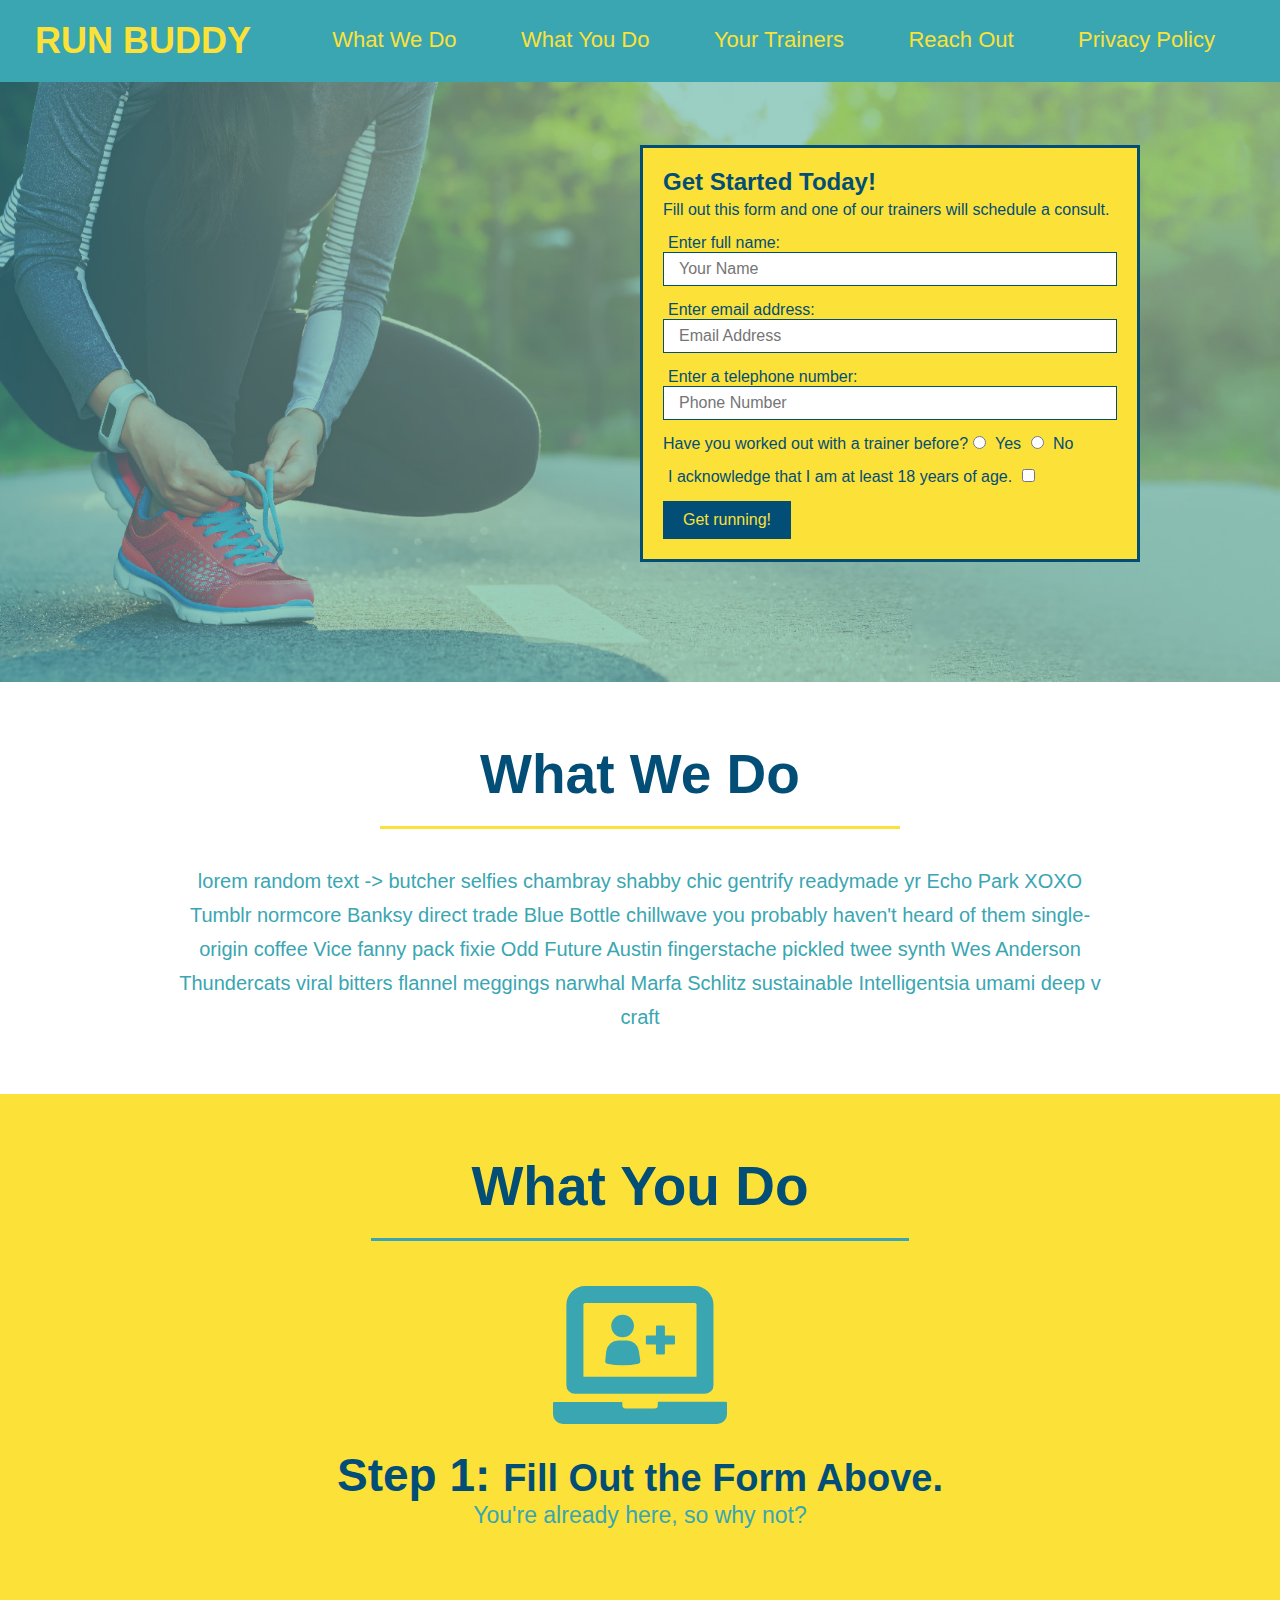
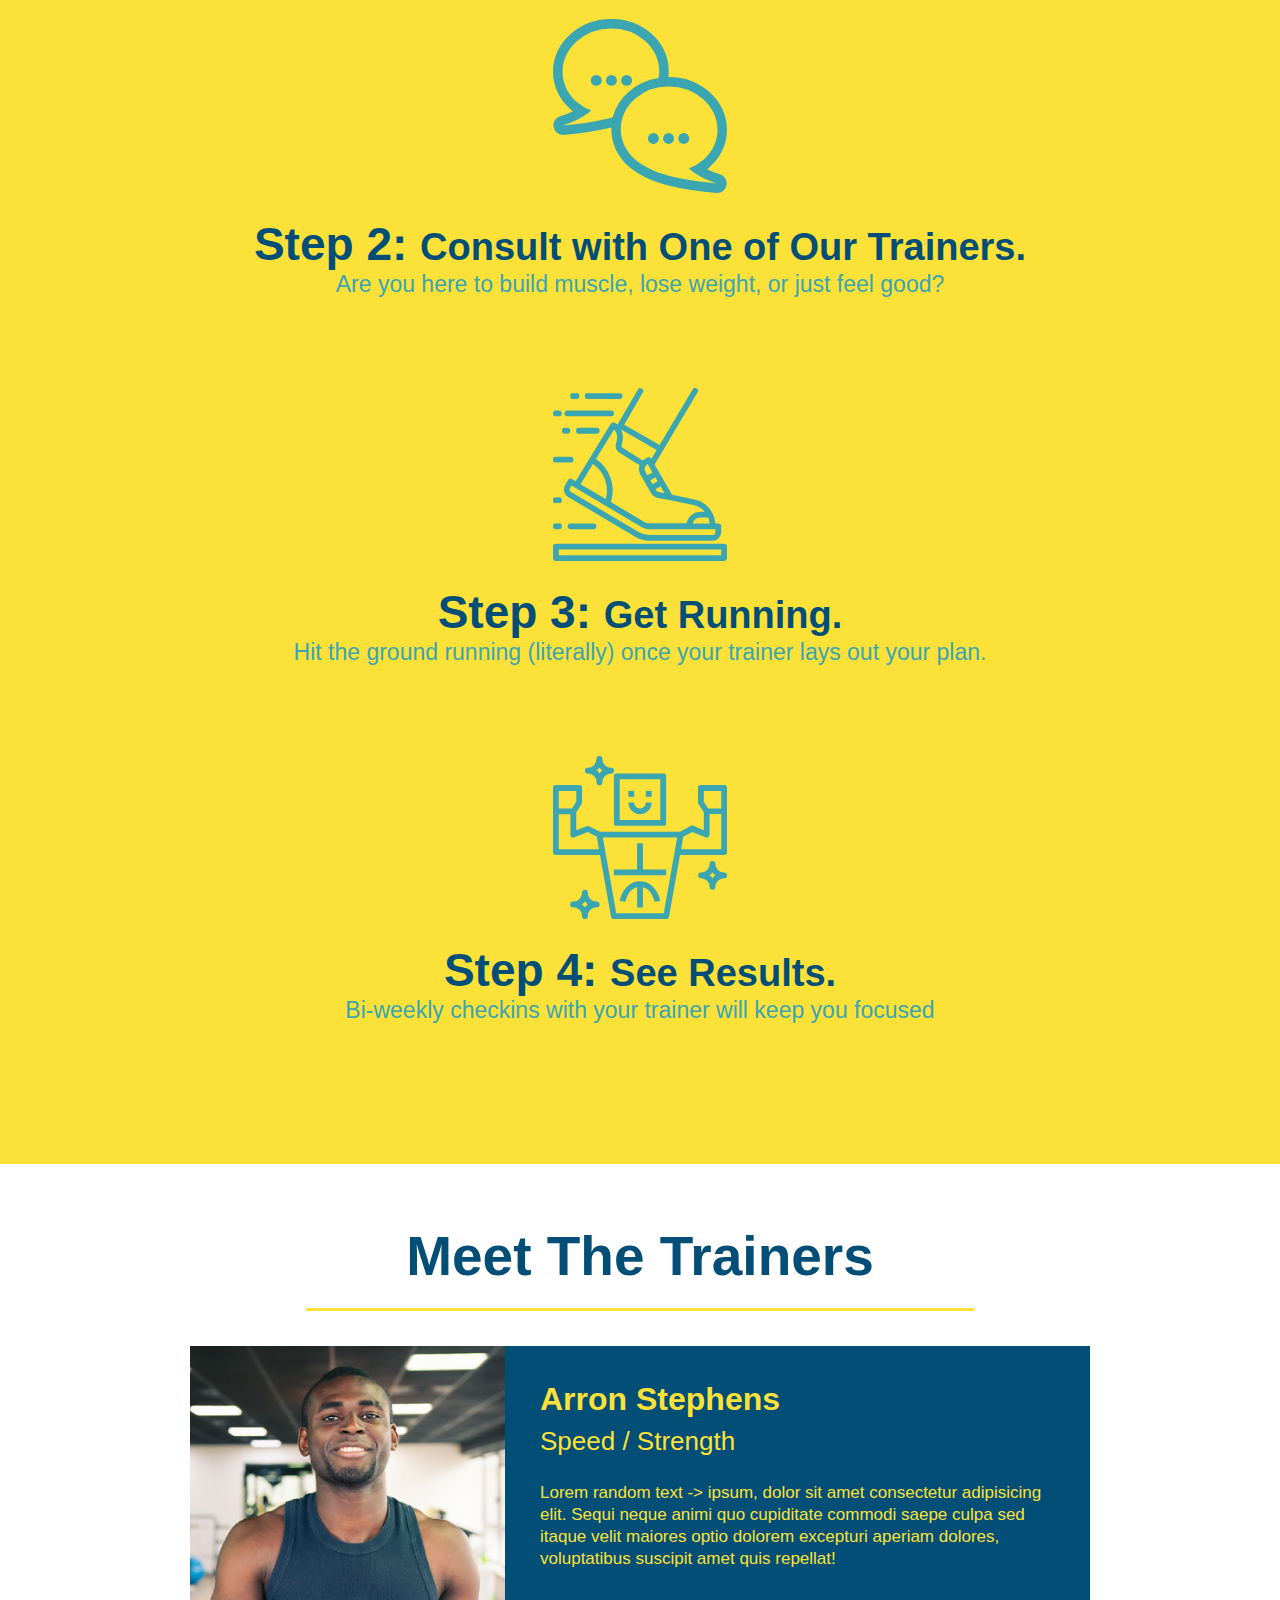
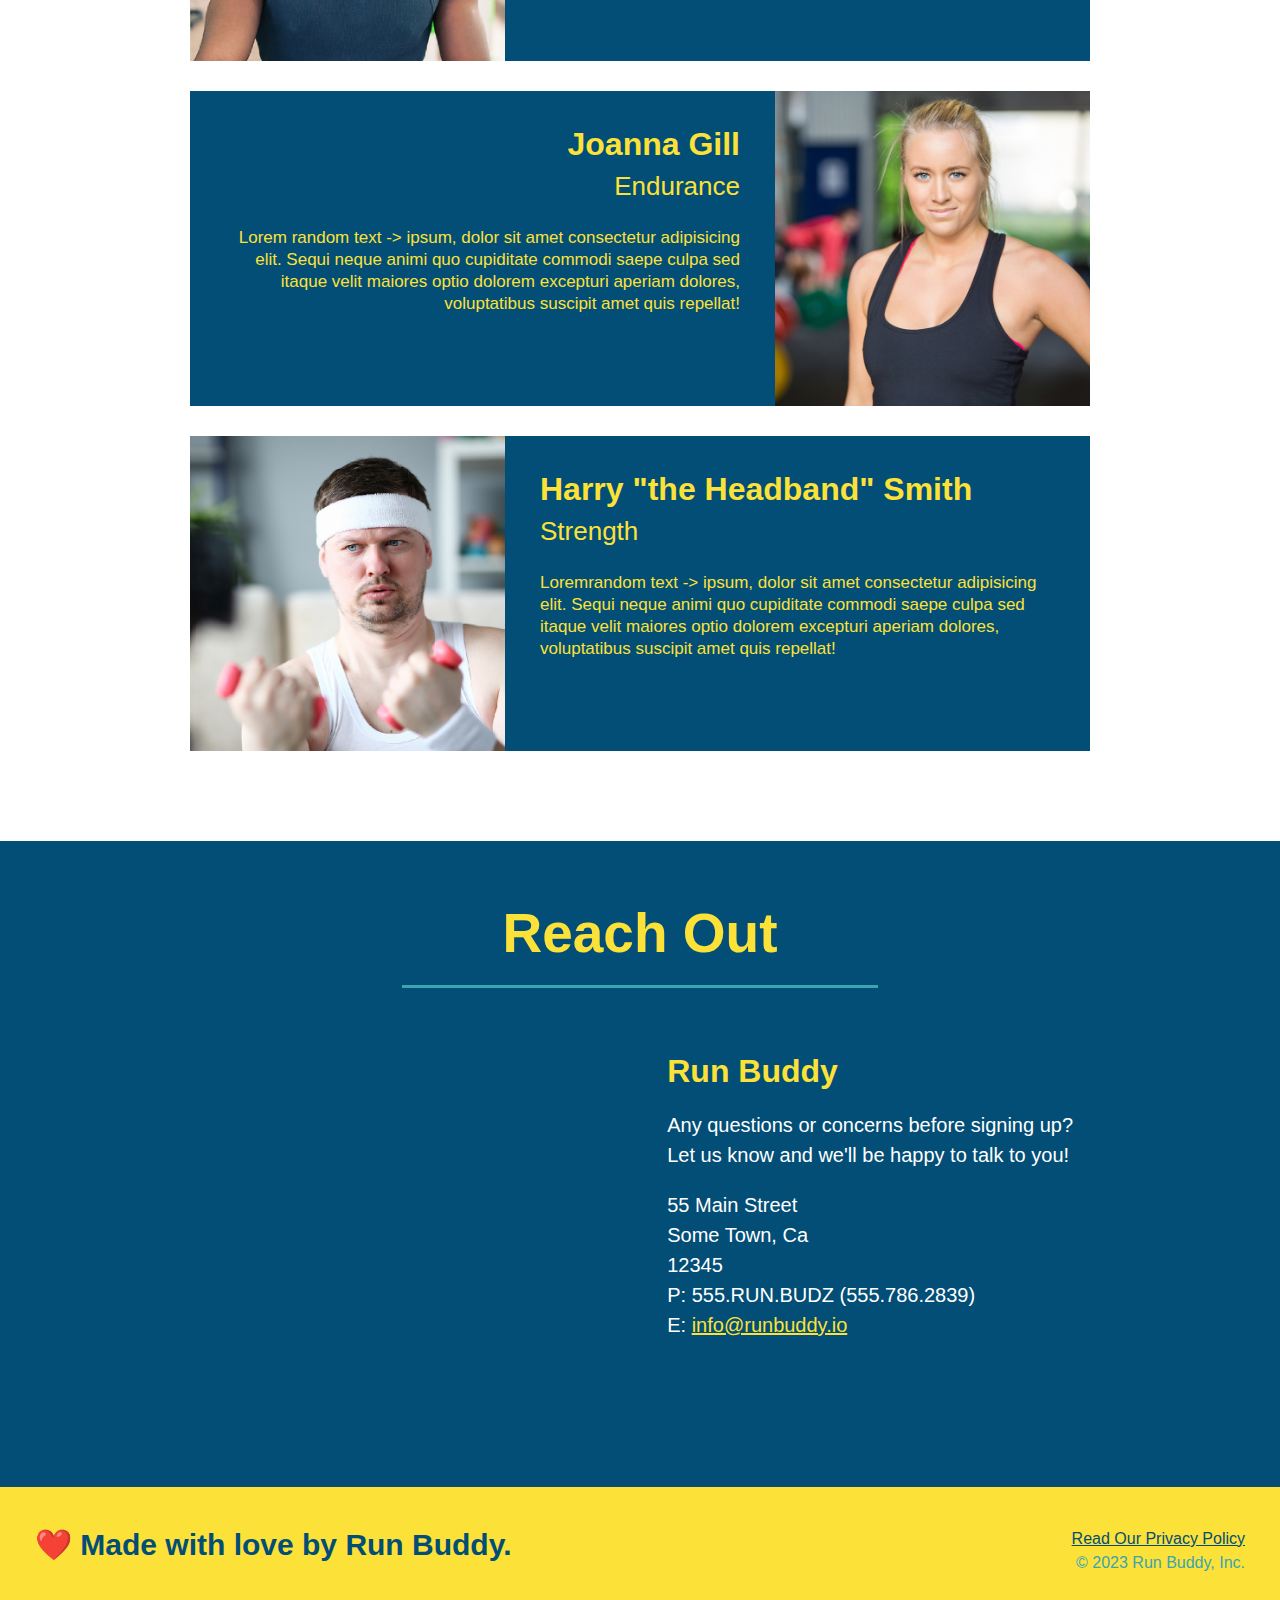
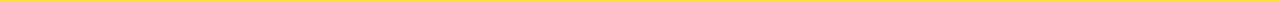
==== index.html @ bbd50927 "v2.0.0 | see readme for patch notes" ====
<!DOCTYPE html> <!-- Tells the browser to interpret as a HTML document -->
<html lang="en"><!-- Represents the root of an HTML document and tells the browser that the language of the document is English -->

<head><!-- Start of the head element tag. Contains information about the document for the browser, but not the content -->
  <meta charset="UTF-8" /><!-- Tells the browser to use the UTF-8 character set. charset' meta element should be the first thing in '<head>'. UTF-8 accommodates just about any character, from foreign language symbols to emojis.-->
  <meta name="viewport" content="width=device-width, initial-scale=1.0" /><!-- Tells the browser to use the device's width as the width of the page, and to scale the page to fit the device's width -->
  <META http-equiv="X-UA-Compatible" content="IE=Edge">
  <!-- <META http-equiv="Content-Security-Policy"
      content="
          connect-src * 'self' data: https:;
          font-src * 'self' data: https:;
          frame-src * 'self' data: https:;
          img-src * 'self' data: https:;
          manifest-src * 'self' data: https:;
          media-src * 'self' data: https:;
          base-uri * 'self' data: https:;
          object-src * 'self' data: https:;
          script-src * 'self' data: https:;
          script-src-elem 'self' 'sha256-vvt4KWwuNr51XfE5m+hzeNEGhiOfZzG97ccfqGsPwvE=';
          script-src-attr * 'self' data: https:;
          style-src-elem 'self' 'sha256-wG7aBvp9/yHanLKIFezWx95YfJa4kMhd7vcw9pyWgqE=';
          style-src-attr * 'self' data: https:;
          worker-src * 'self' data: https:"> not to sure if I did it right, will need to do more research on this falling back to X-UA-Compatible-->
   <!-- <meta http-equiv=X-Content-Type-Options content=nosniff> html valdiator says error in value.--> <!-- content security policy is for privacy and security -->
  <title>Run Buddy</title> <!-- The title of the document, which is displayed in the browser's tab -->
  <link
  title="stylesheet"
  integrity="text"
  media="only screen and (color)"
  rel="stylesheet"
  type="text/css"
  href="./assets/css/style.css" />
</head> <!-- Ending of the head element tag -->

<body> <!-- Contains and/or displays the content of the document -->
  <header> <!-- header Opening-->
    <h1>
    <a href="/">RUN BUDDY</a> <!-- "level 1" heading element-->
    </h1>
    <nav> <!-- Navigation element -->
      <ul><!-- Unordered list element -->
        <li><!-- List item element-->
          <a href="./index.html#what-we-do">What We Do</a> <!-- Anchor element -->
        </li>
        <li>
          <a href="./index.html#what-you-do">What You Do</a>
        </li>
        <li>
          <a href="./index.html#your-trainers">Your Trainers</a>
        </li>
        <li>
          <a href="./index.html#reach-out">Reach Out</a>
        </li>
        <li>
          <a title="Privacy Policy"
          type=text/html
          hreflang=en
          href="./privacy-policy.html"
          target="_blank"
          rel="noopener canonical noreferrer help">Privacy Policy</a>
        </li>
      </ul> <!-- Closing unordered list element -->
    </nav> <!-- Closing navigation element -->
  </header> <!-- Closing header element -->

  <section class="hero"> <!-- hero/jumbotron Section-->
    <div class="hero-form"> <!-- content division element -->
      <h3>Get Started Today!</h3> <!-- "level 3" heading element-->
      <p>Fill out this form and one of our trainers will schedule a consult.</p> <!-- Paragraph element -->
      <form> <!-- Form element -->
        <label for="name">Enter full name:</label> <!-- Label element:  name -->
        <input type="text" placeholder="Your Name" name="name" id="name" class="form-input"> <!-- text Input element:  name -->
        <label for="email">Enter email address:</label> <!-- Label element:  email -->
        <input type="text" placeholder="Email Address" name="email" id="email" class="form-input"> <!-- text Input element:  email -->
        <label for="phone">Enter a telephone number:</label> <!-- Label element:  phone -->
        <input type="text" placeholder="Phone Number" name="phone" id="phone" class="form-input"> <!-- text Input element:  phone -->
        <p> <!-- Paragraph element -->
          Have you worked out with a trainer before?
          <input type="radio" name="trainer-confirm" id="trainer-yes" /> <!-- Radio button element -->
          <label for="trainer-yes">Yes</label> <!-- Label element -->
          <input type="radio" name="trainer-confirm" id="trainer-no" /> <!-- Radio button element -->
          <label for="trainer-no">No</label> <!-- Label element -->
        </p> <!-- Closing paragraph element -->
        <p>  <!-- Paragraph element -->
          <label for="checkbox">I acknowledge that I am at least 18 years of age.</label><!-- Label element -->
          <input type="checkbox" name="age-confirm" id="checkbox" /> <!-- Checkbox input box-->
        </p>
        <button type="submit">Get running!</button><!-- submit button-->
      </form>
    </div>
  </section>

  <section id="what-we-do" class="intro"><!-- "what we do" section -->
    <h2 class="section-title primary-border">What We Do</h2> <!-- "level 2" heading element-->
    <p>
      lorem random text -> butcher selfies chambray shabby chic gentrify readymade yr Echo Park XOXO Tumblr normcore Banksy direct trade Blue Bottle chillwave you probably haven't heard of them single-origin coffee Vice fanny pack fixie Odd Future Austin fingerstache pickled twee synth Wes Anderson Thundercats viral bitters flannel meggings narwhal Marfa Schlitz sustainable Intelligentsia umami deep v craft
    </p>
  </section>

  <section id="what-you-do" class="steps"> <!-- "what you do" section -->
    <h2 class="section-title secondary-border">What You Do</h2> <!-- "level 2" heading element-->
    <div>
      <img src="./assets/images/step-1.svg" alt="What you do step 1" /> <!-- SVG Image element -->
      <h3>Step 1: <span>Fill Out the Form Above.</span></h3> <!-- "level 3" heading element-->
      <p>You're already here, so why not?</p> <!-- Paragraph element -->
    </div>

    <div>
      <img src="./assets/images/step-2.svg" alt="what you do step 2" />
      <h3>Step 2: <span>Consult with One of Our Trainers.</span></h3>
      <p>Are you here to build muscle, lose weight, or just feel good?</p>
    </div>

    <div>
      <img src="./assets/images/step-3.svg" alt="what you do step 3" />
      <h3>Step 3: <span>Get Running.</span></h3>
      <p>Hit the ground running (literally) once your trainer lays out your plan.</p>
    </div>

    <div>
      <img src="./assets/images/step-4.svg" alt="what you do step 4" />
      <h3>Step 4: <span>See Results.</span></h3>
      <p>Bi-weekly checkins with your trainer will keep you focused</p>
    </div>
  </section>

  <section id="your-trainers" class="trainers"> <!-- "meet the trainers" section -->
    <h2 class="section-title primary-border">Meet The Trainers</h2> <!-- "level 2" heading element-->

    <article class="trainer"> <!-- Trainer #1 article -->
      <img src="./assets/images/trainer-1.jpg" alt="Arron Stephens in his workout clothes, ready to pump iron" /> <!-- image of trainer 1-->
      <div class="trainer-bio text-left"> <!-- div tag in artical for trainer # 1-, align left -->
        <h3>Arron Stephens</h3> <!-- "level 3" heading element-->
        <h4>Speed / Strength</h4> <!-- "level 4" heading element-->
        <p>
          Lorem random text -> ipsum, dolor sit amet consectetur adipisicing elit. Sequi neque animi quo cupiditate commodi saepe culpa sed
          itaque velit maiores optio dolorem excepturi aperiam dolores, voluptatibus suscipit amet quis repellat!
        </p> <!-- lorem Paragraph element -->
      </div> <!-- closing div tag -->
    </article> <!-- closing article tag for trainer # 1-->

    <article class="trainer"> <!-- Trainer #2 articale-->
      <div class="trainer-bio text-right"> <!-- div tag in artical for trainer # 2-, align right -->
        <h3>Joanna Gill</h3> <!-- "level 3" heading element -->
        <h4>Endurance</h4> <!-- "level 4" heading element-->
        <p>
          Lorem random text -> ipsum, dolor sit amet consectetur adipisicing elit. Sequi neque animi quo cupiditate commodi saepe culpa sed
          itaque velit maiores optio dolorem excepturi aperiam dolores, voluptatibus suscipit amet quis repellat!
        </p> <!-- lorem Paragraph element -->
      </div> <!-- closing div tag -->
      <img src="./assets/images/trainer-2.jpg" alt="Joanna Gill cooling off after a workout" /> <!-- image of trainer 2-->
    </article> <!-- closing article tag for trainer # 2-->

    <!-- third trainer bio -->
    <article class="trainer"> <!-- Trainer #3 article -->
      <img src="./assets/images/trainer-3.jpg" alt="Harry Smith wearing a headband and lifting comically small pink weights" /> <!-- image of trainer 3-->
      <div class="trainer-bio text-left"> <!-- div tag in artical for trainer # 3-, align left -->
        <h3>Harry "the Headband" Smith</h3> <!-- "level 3" heading element -->
        <h4>Strength</h4> <!-- "level 4" heading element-->
        <p>
          Loremrandom text -> ipsum, dolor sit amet consectetur adipisicing elit. Sequi neque animi quo cupiditate commodi saepe culpa sed
          itaque velit maiores optio dolorem excepturi aperiam dolores, voluptatibus suscipit amet quis repellat!
        </p> <!-- lorem Paragraph element -->
      </div> <!-- closing div tag -->
    </article> <!-- closing article tag for trainer # 3-->

  </section>

  <section id="reach-out" class="contact"> <!-- "reach out" section -->
    <h2 class="section-title secondary-border">Reach Out</h2> <!-- "level 2" heading element-->
    <div class="contact-info">
      <iframe src="https://www.google.com/maps/embed?pb=!1m18!1m12!1m3!1d3147.1079747227936!2d-120.42364418397035!3d37.92790791110593!2m3!1f0!2f0!3f0!3m2!1i1024!2i768!4f13.1!3m3!1m2!1s0x8090c49129b6ac57%3A0xb56c7eb95a2cd8bd!2sMain%20St%2C%20California%2095327!5e0!3m2!1sen!2sus!4v1616426329495!5m2!1sen!2sus" 
      width="600" 
      height="450" 
      style="border:0;" 
      allowfullscreen="" 
      loading="lazy">
      </iframe>
      <div>
        <h3>Run Buddy</h3>
        <p>
          Any questions or concerns before signing up?
          <br />
          Let us know and we'll be happy to talk to you!
        </p>
        <address>
          55 Main Street <br/>
          Some Town, Ca <br/>
          12345<br />
          P: 555.RUN.BUDZ (555.786.2839)<br/>
          E: <a href="mailto:info@runbuddy.io">info@runbuddy.io</a>
        </address>
      </div>
    </div>
  </section>

  <footer> <!-- footer -->
    <h2>❤️ Made with love by Run Buddy.</h2> <!-- "level 2" heading element-->
    <div>
      <a title="Privacy Policy"
      type=text/html
      hreflang=en
      href="./privacy-policy.html"
      target="_blank"
      rel="noopener canonical noreferrer help">Read Our Privacy Policy</a> <!-- Anchor element -->
      <br> <!-- line break -->
      &copy; 2023 Run Buddy, Inc.
    </div>
  </footer> <!-- Closing footer element -->
</body>

</html>
---- assets/css/style.css ----
* {
  /* selects all elements in the document */
  margin: 0px; /* margin spacing */
  padding: 0px; /* padding: 0; means that there is no space between the content and the border. */
  box-sizing: border-box; /* box-sizing: border-box; means that the width and height you set for an element includes any padding and border, but not the margin. */
}

body {
  /* selects all elements in the body tags */
  color: #39a6b2; /* text color */
  font-family: Helvetica, Arial, sans-serif; /* font look or style family */
}

header {
  /* selects all elements in the header tags */
  padding: 20px 35px; /* padding top and bottom, left and right*/
  background-color: #39a6b2; /* background color */
}

header h1 {
  /* selects all h1 elements in the header tag */
  font-weight: bold; /* font weight thickness */
  font-size: 36px; /* font size height and width*/
  color: #fce138;
  margin: 0; /* margin spacing */
  display: inline; /* display inline means it will be displayed in the same line */
}

header a {
  /*select all anchor tags in the header */
  text-decoration: none; /* removes underline from anchor tags */
  color: #fce138;
}

header nav {
  /* selects all elements in the nav tags */
  float: right; /* float right mean it will be moved to the right side of the nav container */
  margin: 7px 0px; /* margin spacing 7px to the top and bottom and 0 for the right and left*/
}

header nav ul li {
  /* selects all elements in the li tags */
  display: inline; /* display inline means it will be displayed in the same line */
}

header nav ul li a {
  /* selects all anchor tags in the li tags */
  margin: 0px 30px; /* margin spacing 0px to the top and bottom and 30px for the right and left*/
  font-weight: lighter; /* font weight thickness */
  font-size: 22px; /* font size height and width*/
}

footer {
  /* selects all elements in the footer tags */
  background: #fce138; /* background color */
  width: 100%; /* width of the footer */
  padding: 40px 35px; /* padding top and bottom, left and right*/
}

footer h2 {
  /* selects all h2 elements in the footer tag */
  display: inline; /* display inline means it will be displayed in the same line */
  color: #024e76; /* text color */
  font-size: 30px; /* font size height and width*/
  margin: 0px; /* margin spacing */
}

footer div {
  /* selects all elements in the div tags */
  float: right; /* float right mean it will be moved to the right side of the footer container */
  line-height: 1.5; /* line height */
  text-align: right; /* text alignment */
}

footer a {
  /*select all anchor tags in the footer */
  color: #024e76; /* text color */
}

section {
  /* selects all elements in the section tags */
  padding: 60px; /* padding all around*/
}

.hero {
  /* selects all elements in the hero class*/
  background-image: url("../images/hero-bg.jpg"); /* hero background image */
  height: 600px; /* height of the hero */
  background-size: cover; /* background size */
  background-position: center; /* background initial position */
  position: relative; /* position property specifies the type of positioning method used for an element (static, relative, fixed, absolute or sticky). */
}

.hero-form {
  /* selects all elements in the hero-form class */
  border: solid 3px #024e76; /* border property is a shorthand property for setting the individual border properties in a single declaration. */
  background-color: #fce138; /* background-color property sets the background color to the element selected */
  padding: 20px; /* padding all around inner margin within the border.*/
  width: 500px; /* width of the hero form */
  color: #024e76; /* text color */
  position: absolute; /* position property specifies the type of positioning method used for an element (static, relative, fixed, absolute or sticky). */
  bottom: 120px; /* bottom property specifies the bottom position of a positioned element. */
  right: 140px; /* right property specifies the right position of a positioned element. */
}

.hero-form h3 {
  /* selects all h3 elements in the hero-form tag */
  font-size: 24px; /* font size height and width*/
  margin: 0; /* margin spacing */
}

.hero-form p {
  /* selects all elements in the p tags */
  margin: 5px 0px 15px 0px; /* margin spacing 5px to the top and bottom and 0 for the right and left*/
}

.form-input {
  /* selects all elements in the form-input class */
  border: 1px solid #024e76; /* border property is a shorthand property for setting the individual border properties in a single declaration. */
  display: block; /* display block means it will be displayed in the same line */
  padding: 7px 15px; /* padding top and bottom, left and right*/
  font-size: 16px; /* font size height and width*/
  color: #024e76; /* text color */
  width: 100%; /* width of the form input */
  margin-bottom: 15px; /* margin spacing */
}

.hero-form label {
  /* selects all elements in the label tags */
  margin: 0px 5px; /* margin spacing 0px to the top and bottom and 5px for the right and left*/
}

.hero-form button {
  /* selects all elements in the button tags */
  color: #fce138; /* text color */
  background-color: #024e76; /* background color */
  border: none; /* border property is a shorthand property for setting the individual border properties in a single declaration. */
  padding: 10px 20px; /* padding top and bottom, left and right*/
  font-size: 16px; /* font size height and width*/
}

.intro {
  /* selects all elements in the intro class */
  text-align: center; /* text alignment */
}

.intro p {
  /* selects all elements in the p tags */
  line-height: 1.7; /* line height */
  color: #39a6b2; /* text color */
  width: 80%; /* width of the intro paragraph */
  font-size: 20px; /* font size height and width*/
  margin: 0px auto; /* margin spacing */
}

.steps {
  /* selects all elements in the steps class */
  text-align: center; /* text alignment */
  background: #fce138; /* background color */
}

.steps div {
  /* selects all elements in the div tags */
  margin-bottom: 80px; /* margin spacing */
}

.steps img {
  /* selects all elements in the img tags */
  width: 15%; /* width of the steps image */
  margin: 10px 0px; /* margin spacing 10px to the top and bottom and 0 for the right and left*/
}

.steps h3 {
  /* selects all elements in the h3 tags */
  color: #024e76; /* text color */
  font-size: 46px; /* font size height and width*/
  margin-top: 10px; /* margin spacing */
}

.steps p {
  /* selects all elements in the p tags */
  color: #39a6b2; /* text color */
  font-size: 23px; /* font size height and width*/
}

.steps span {
  /* selects all elements in the span tags */
  font-size: 38px; /* font size height and width*/
}

.section-title {
  /* selects all elements in the section-title class */
  font-size: 55px; /* font size height and width*/
  color: #024e76; /* text color */
  margin-bottom: 35px; /* margin bottom spacing */
  padding: 0px 100px 20px 100px; /* padding top and bottom, left and right*/
  display: inline-block; /* display inline-block  */
  border-bottom: 3px solid; /* border bottom property  */
}

.primary-border {
  /* selects all elements in the primary-border class */
  border-color: #fce138; /* border color */
}

.secondary-border {
  /* selects all elements in the secondary-border class */
  border-color: #39a6b2; /* border color */
}

.trainers {
  /* selects all elements in the trainers class */
  text-align: center; /* text alignment */
}

.trainer {
  /* selects all elements in the trainer class */
  width: 900px; /* width of the trainer article container */
  margin: 0px auto 30px auto; /* margin spacing 0px to the top and bottom and auto for the right and left*/
  background: #024e76; /* background color */
  color: #fce138; /* text color */
  overflow: auto; /* overflow property specifies what happens if content overflows an element's box. */
}

.trainer img {
  /* selects all elements in the img tags */
  width: 35%; /* width of the trainer image */
  float: left; /* float left mean it will be moved to the left side of the trainer container */
}

.trainer-bio {
  /* selects all elements in the trainer-bio class */
  padding: 35px; /* padding top and bottom, left and right*/
  float: left; /* float left mean it will be moved to the left side of the trainer container */
  width: 65%; /* width of the trainer-bio container */
}

.trainer-bio h3 {
  /* selects all elements in the h3 tags */
  font-size: 32px; /* font size height and width*/
  margin-bottom: 8px; /* margin spacing */
}

.trainer-bio h4 {
  /* selects all elements in the h4 tags */
  font-weight: lighter; /* font weight */
  font-size: 26px; /* font size height and width*/
  margin-bottom: 25px; /* margin spacing */
}

.trainer-bio p {
  /* selects all elements in the p tags */
  font-size: 17px; /* font size height and width*/
  line-height: 1.3; /* line height */
}

.text-left {
  /* selects all elements in the text-left class */
  text-align: left; /* text alignment */
}

.text-right {
  /* selects all elements in the text-right class */
  text-align: right; /* text alignment */
}

.contact {
  /* selects all elements in the contact class */
  text-align: center; /* text alignment */
  background: #024e76; /* background color */
}

.contact h2 {
  /* selects all elements in the h2 tags */
  color: #fce138; /* text color */
}

.contact-info iframe {
  /* selects all elements in the iframe tags */
  width: 400px; /* width of the iframe */
  height: 400px; /* height of the iframe */
}

.contact-info div {
  /* selects all elements in the div tags */
  width: 410px; /* width of the div */
  display: inline-block; /* display inline-block  */
  vertical-align: top; /* vertical alignment top lift up the container to the */
  text-align: left; /* text alignment */
  margin: 30px 0px 0px 60px; /* margin spacing 30px to the top and bottom and 0 for the right and left*/
  color: white; /* text color */
}

.contact-info h3 {
  /* selects all elements in the h3 tags */
  color: #fce138; /* text color */
  font-size: 32px; /* font size height and width*/
}

.contact-info p,
.contact-info address {
  /* selects all elements in the p and address tags */
  margin: 20px 0px; /* margin spacing 20px to the top and bottom and 0 for the right and left*/
  line-height: 1.5; /* line height */
  font-size: 20px; /* font size height and width*/
  font-style: normal; /* font style */
}

.contact-info a {
  color: #fce138;
}
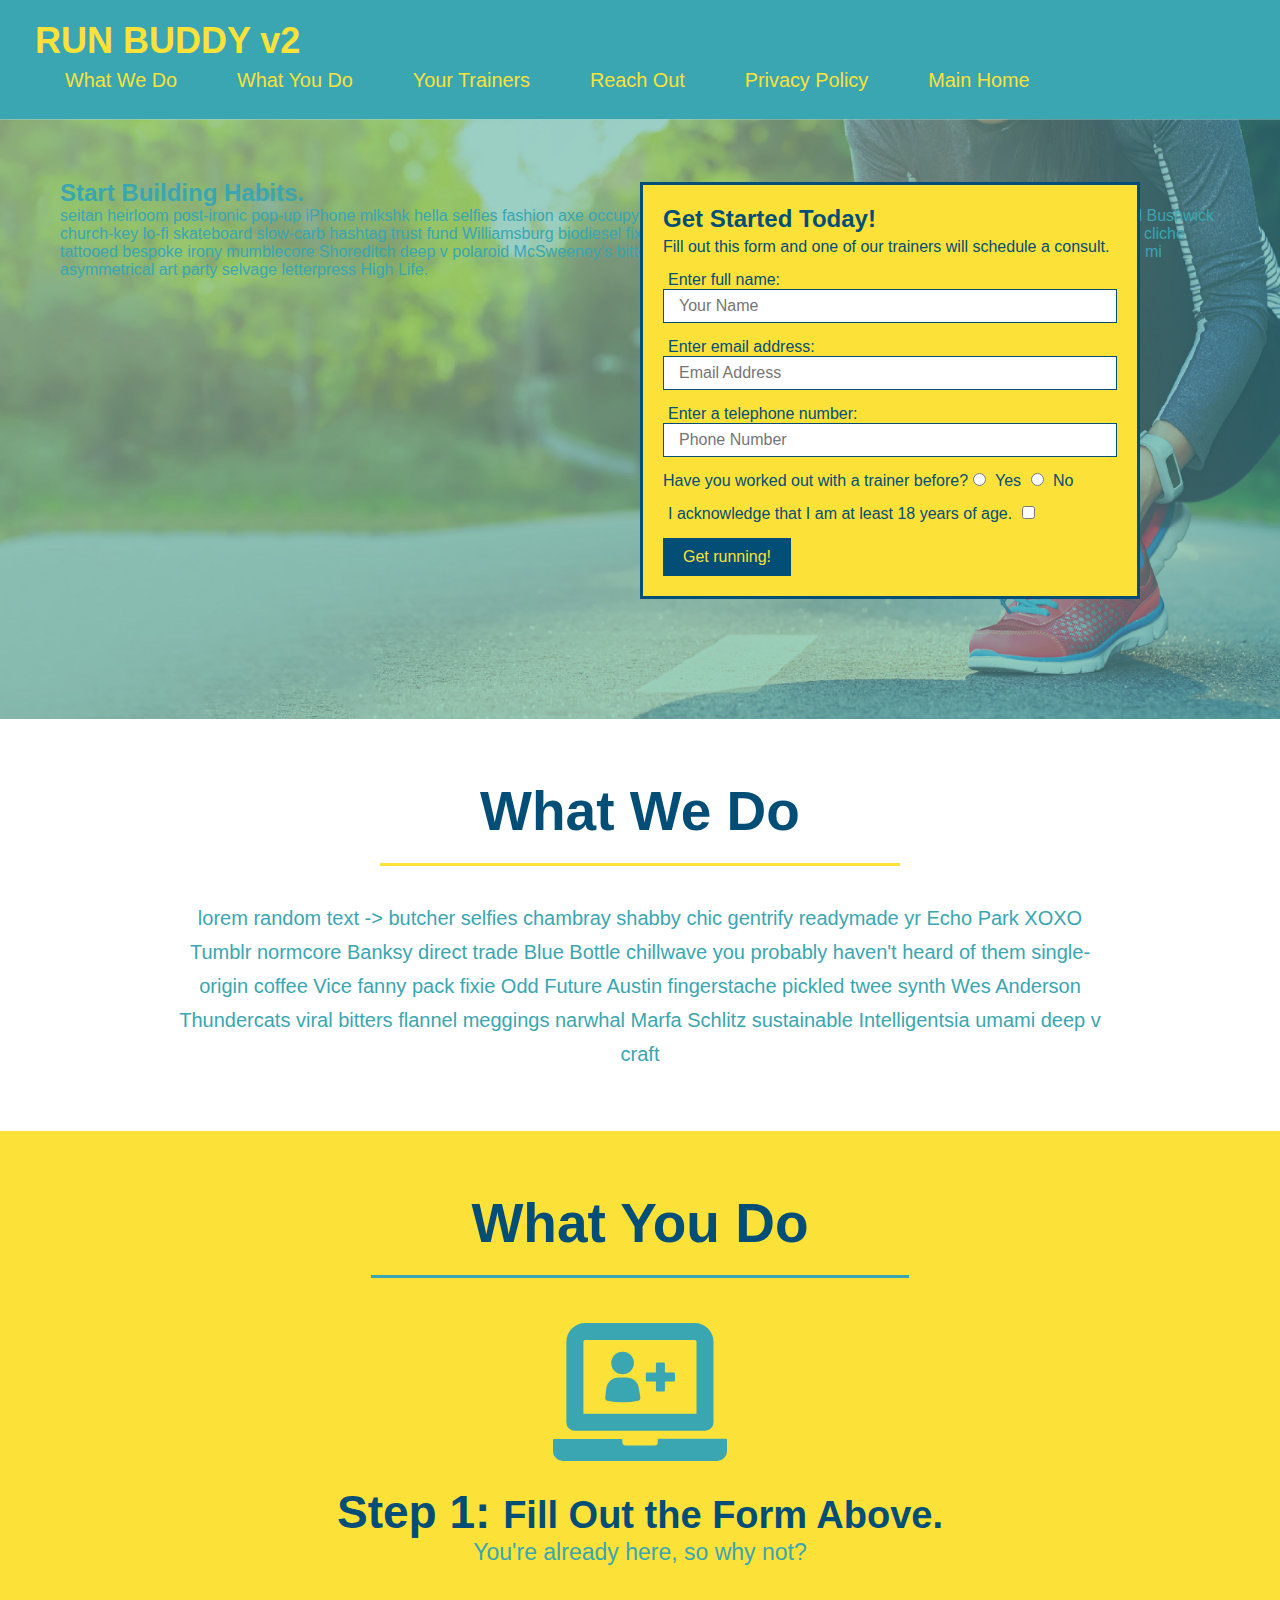
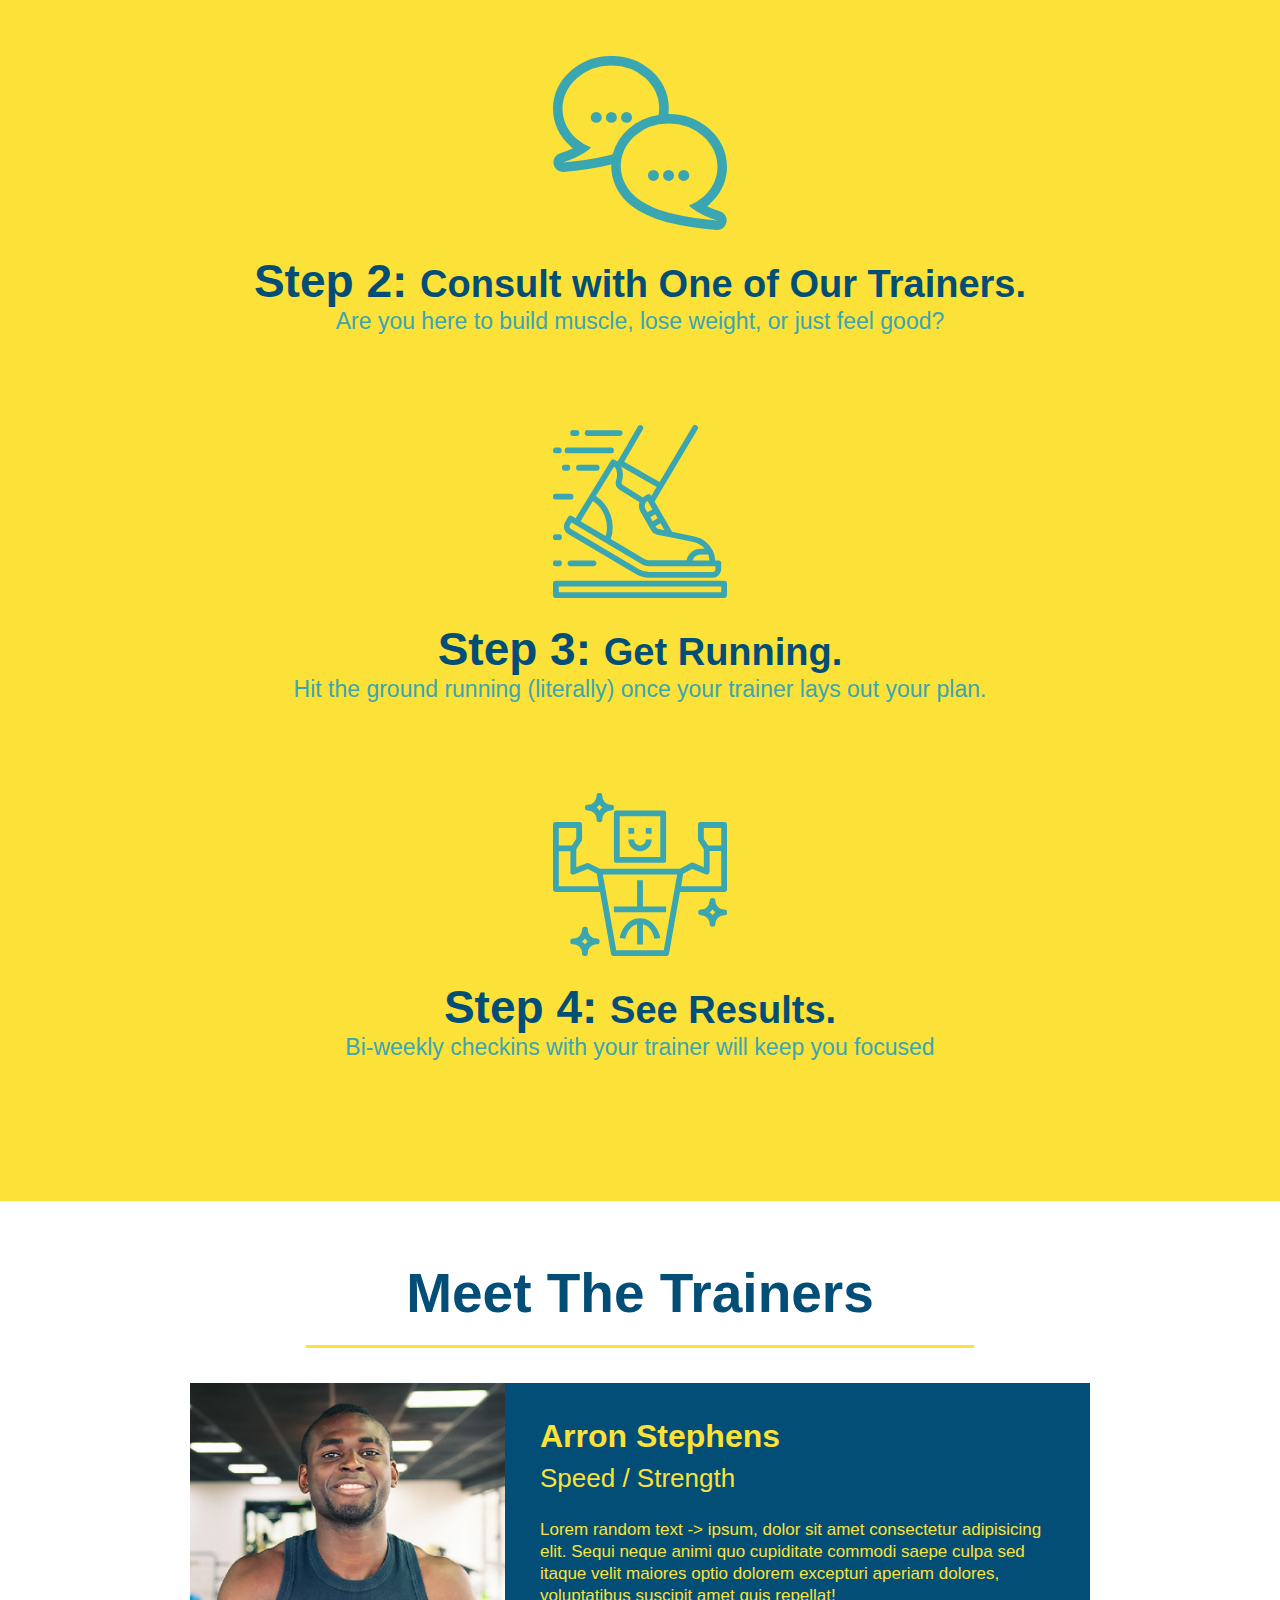
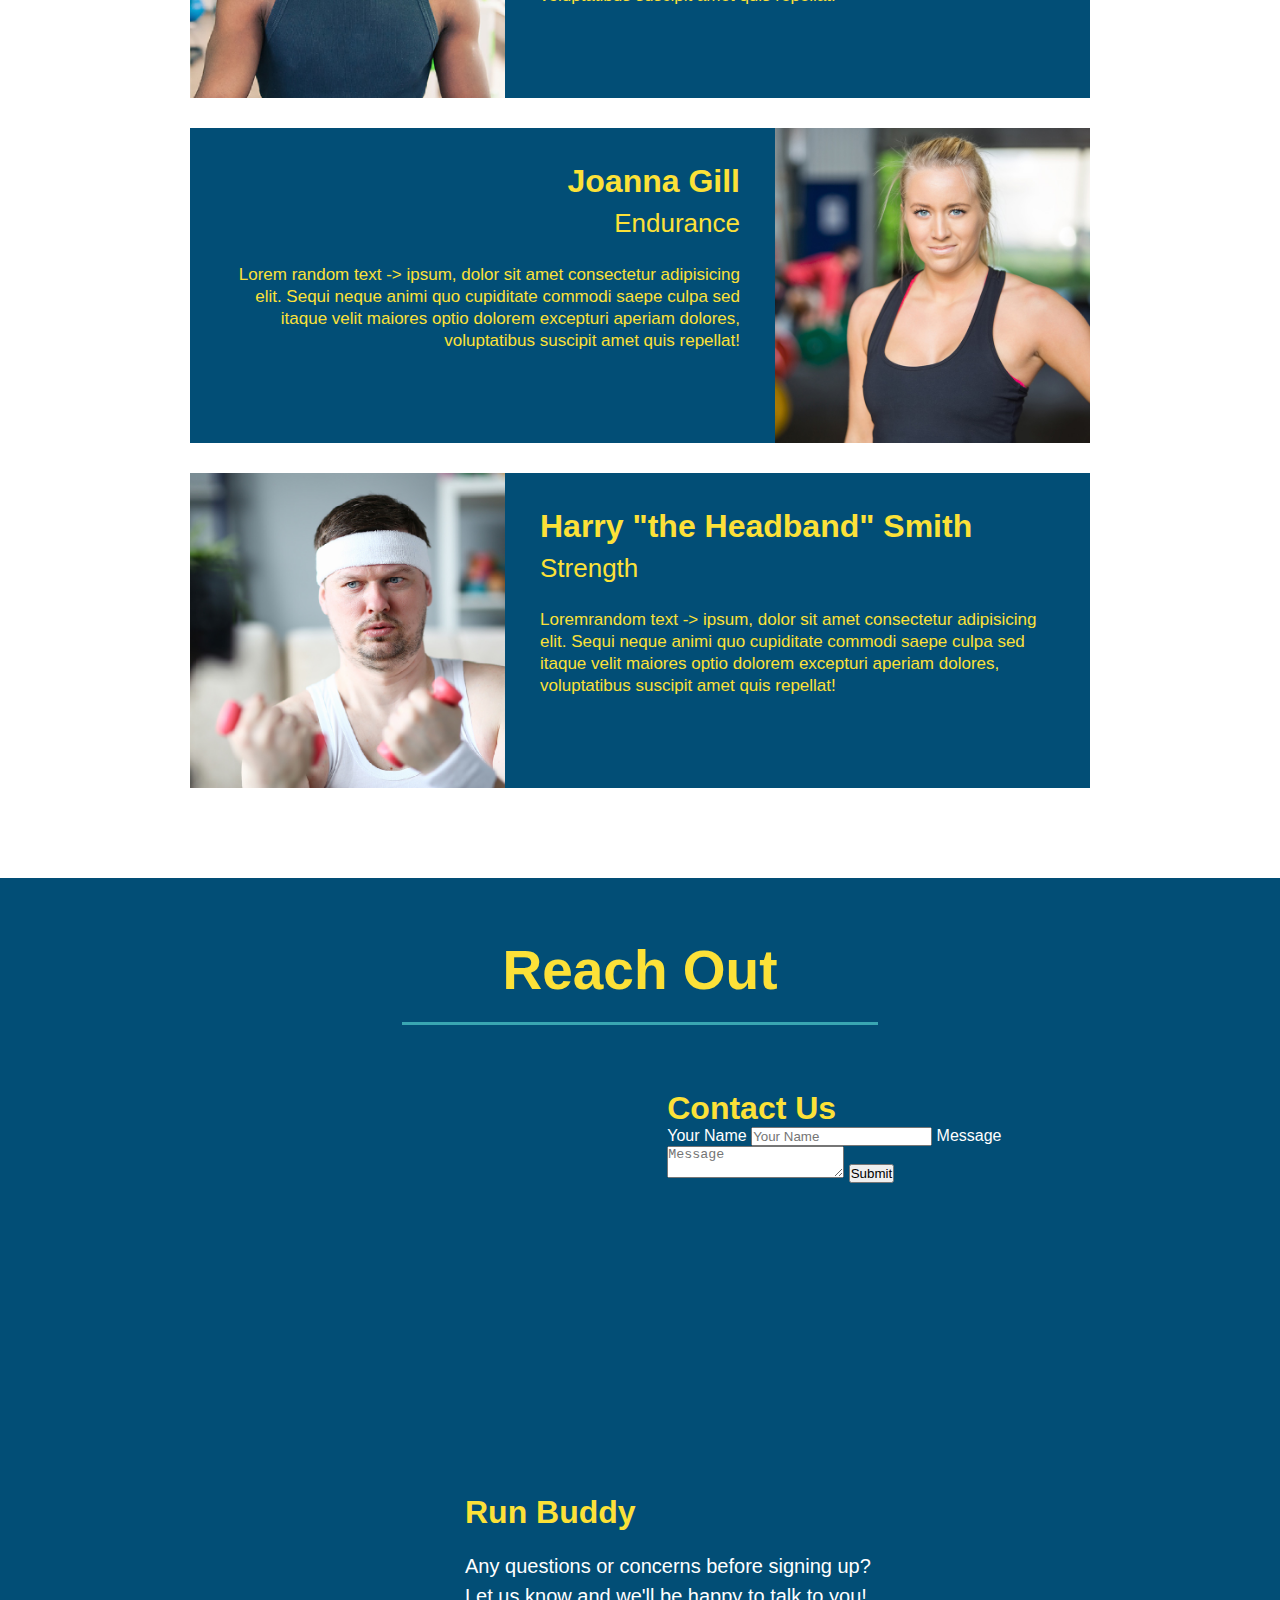
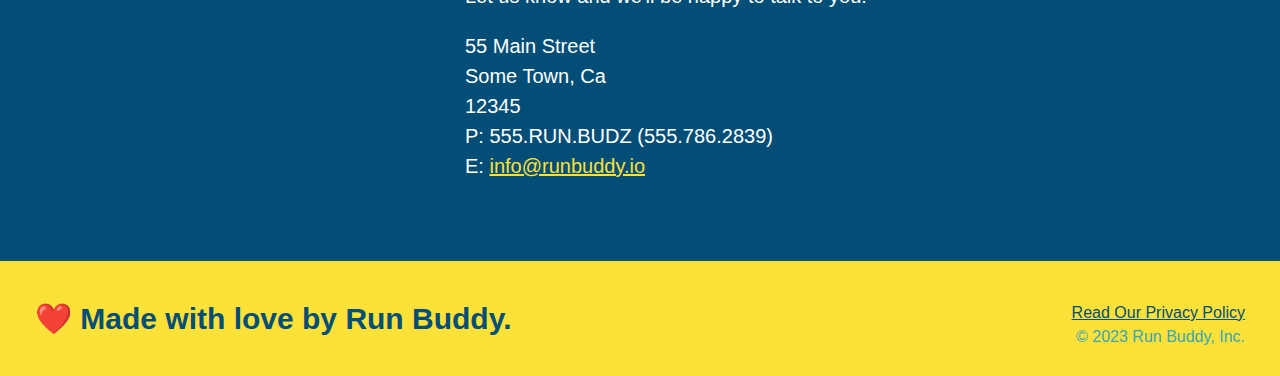
==== commit 8e116d31: "v2.0.2 | see patch notes" ====
--- a/index.html
+++ b/index.html
@@ -1,28 +1,11 @@
 <!DOCTYPE html> <!-- Tells the browser to interpret as a HTML document -->
-<html lang="en"><!-- Represents the root of an HTML document and tells the browser that the language of the document is English -->
-
-<head><!-- Start of the head element tag. Contains information about the document for the browser, but not the content -->
-  <meta charset="UTF-8" /><!-- Tells the browser to use the UTF-8 character set. charset' meta element should be the first thing in '<head>'. UTF-8 accommodates just about any character, from foreign language symbols to emojis.-->
-  <meta name="viewport" content="width=device-width, initial-scale=1.0" /><!-- Tells the browser to use the device's width as the width of the page, and to scale the page to fit the device's width -->
-  <META http-equiv="X-UA-Compatible" content="IE=Edge">
-  <!-- <META http-equiv="Content-Security-Policy"
-      content="
-          connect-src * 'self' data: https:;
-          font-src * 'self' data: https:;
-          frame-src * 'self' data: https:;
-          img-src * 'self' data: https:;
-          manifest-src * 'self' data: https:;
-          media-src * 'self' data: https:;
-          base-uri * 'self' data: https:;
-          object-src * 'self' data: https:;
-          script-src * 'self' data: https:;
-          script-src-elem 'self' 'sha256-vvt4KWwuNr51XfE5m+hzeNEGhiOfZzG97ccfqGsPwvE=';
-          script-src-attr * 'self' data: https:;
-          style-src-elem 'self' 'sha256-wG7aBvp9/yHanLKIFezWx95YfJa4kMhd7vcw9pyWgqE=';
-          style-src-attr * 'self' data: https:;
-          worker-src * 'self' data: https:"> not to sure if I did it right, will need to do more research on this falling back to X-UA-Compatible-->
-   <!-- <meta http-equiv=X-Content-Type-Options content=nosniff> html valdiator says error in value.--> <!-- content security policy is for privacy and security -->
-  <title>Run Buddy</title> <!-- The title of the document, which is displayed in the browser's tab -->
+<html lang="en"> <!-- Represents the root of an HTML document and tells the browser that the language of the document is English -->
+
+<head> <!-- Start of the head element tag. Contains information about the document for the browser, but not the content -->
+  <meta charset="UTF-8" /> <!-- Tells the browser to use the UTF-8 character set. charset' meta element should be the first thing in '<head>'. UTF-8 accommodates just about any character, from foreign language symbols to emojis.-->
+  <meta name="viewport" content="width=device-width, initial-scale=1.0" /> <!-- Tells the browser to use the device's width as the width of the page, and to scale the page to fit the device's width -->
+  <META http-equiv="X-UA-Compatible" content="IE=Edge"> <!-- content security policy is for privacy and security -->
+  <title>Run Buddy v2</title> <!-- The title of the document, which is displayed in the browser's tab -->
   <link
   title="stylesheet"
   integrity="text"
@@ -35,7 +18,7 @@
 <body> <!-- Contains and/or displays the content of the document -->
   <header> <!-- header Opening-->
     <h1>
-    <a href="/">RUN BUDDY</a> <!-- "level 1" heading element-->
+    <a href="/">RUN BUDDY v2</a> <!-- "level 1" heading element-->
     </h1>
     <nav> <!-- Navigation element -->
       <ul><!-- Unordered list element -->
@@ -53,17 +36,31 @@
         </li>
         <li>
           <a title="Privacy Policy"
-          type=text/html
-          hreflang=en
+          type="text/html"
+          hreflang="en"
           href="./privacy-policy.html"
           target="_blank"
-          rel="noopener canonical noreferrer help">Privacy Policy</a>
+          rel="noopener canonical noreferrer help">Privacy Policy</a> <!-- Privacy Policy -->
+        </li>
+        <li>
+          <a title="Main Home"
+          type="text/html"
+          hreflang="en"
+          href="https://niksharpkings.github.io/"
+          target="_blank"
+          rel="noopener canonical noreferrer help">Main Home</a> <!-- Privacy Policy -->
         </li>
       </ul> <!-- Closing unordered list element -->
     </nav> <!-- Closing navigation element -->
   </header> <!-- Closing header element -->
 
   <section class="hero"> <!-- hero/jumbotron Section-->
+    <div class="hero-cta">
+      <h2>Start Building Habits.</h2>
+      <p>
+        seitan heirloom post-ironic pop-up iPhone mlkshk hella selfies fashion axe occupy readymade put a bird on it messenger bag Wes Anderson Schlitz plaid Bushwick church-key lo-fi skateboard slow-carb hashtag trust fund Williamsburg biodiesel fixie farm-to-table 8-bit banjo XOXO Banksy chillwave bicycle rights retro cliche tattooed bespoke irony mumblecore Shoreditch deep v polaroid McSweeney's bitters cray gentrify tofu Marfa you probably haven't heard of them yr banh mi asymmetrical art party selvage letterpress High Life.
+      </p>
+    </div>
     <div class="hero-form"> <!-- content division element -->
       <h3>Get Started Today!</h3> <!-- "level 3" heading element-->
       <p>Fill out this form and one of our trainers will schedule a consult.</p> <!-- Paragraph element -->
@@ -176,6 +173,18 @@
       allowfullscreen="" 
       loading="lazy">
       </iframe>
+      <div class="contact-form">
+        <h3>Contact Us</h3>
+        <form>
+           <label for="contact-name">Your Name</label>
+           <input type="text" id="contact-name" placeholder="Your Name" />
+      
+           <label for="contact-message">Message</label>
+           <textarea id="contact-message" placeholder="Message"></textarea>
+      
+           <button type="submit">Submit</button>
+          </form>
+      </div>
       <div>
         <h3>Run Buddy</h3>
         <p>
--- a/assets/css/style.css
+++ b/assets/css/style.css
@@ -13,6 +13,9 @@
 
 header {
   /* selects all elements in the header tags */
+  display: flex; /* flexbox for display */
+  justify-content: space-between; /* justify-content space between value distributes all empty space between child elements to keep them evenly spaced apart */
+  flex-wrap: wrap; /* flex-wrap property specifies whether the flexible items should wrap or not. By default, the value of flex-wrap is set to none.*/
   padding: 20px 35px; /* padding top and bottom, left and right*/
   background-color: #39a6b2; /* background color */
 }
@@ -23,7 +26,7 @@
   font-size: 36px; /* font size height and width*/
   color: #fce138;
   margin: 0; /* margin spacing */
-  display: inline; /* display inline means it will be displayed in the same line */
+  /* display: inline; display inline means it will be displayed in the same line */
 }
 
 header a {
@@ -34,20 +37,23 @@
 
 header nav {
   /* selects all elements in the nav tags */
-  float: right; /* float right mean it will be moved to the right side of the nav container */
+  /* float: right; float right mean it will be moved to the right side of the nav container */
   margin: 7px 0px; /* margin spacing 7px to the top and bottom and 0 for the right and left*/
 }
 
-header nav ul li {
-  /* selects all elements in the li tags */
-  display: inline; /* display inline means it will be displayed in the same line */
+header nav ul {
+  display: flex; /* flexbox for display */
+  flex-wrap: wrap; /* flex-wrap property specifies whether the flexible items should wrap or not. By default, the value of flex-wrap is set to none. */
+  justify-content: space-between; /* justify-content space between value distributes all empty space between child elements to keep them evenly spaced apart */
+  align-items: center; /* align-items aligns items vertically */
+  list-style: none; /* list-style none removes the list style */
 }
 
 header nav ul li a {
   /* selects all anchor tags in the li tags */
   margin: 0px 30px; /* margin spacing 0px to the top and bottom and 30px for the right and left*/
   font-weight: lighter; /* font weight thickness */
-  font-size: 22px; /* font size height and width*/
+  font-size: 1.55vw; /* font size height and width The value we provided (1.55vw) is using a unit of measurement called vw, which stands for viewport width.*/
 }
 
 footer {
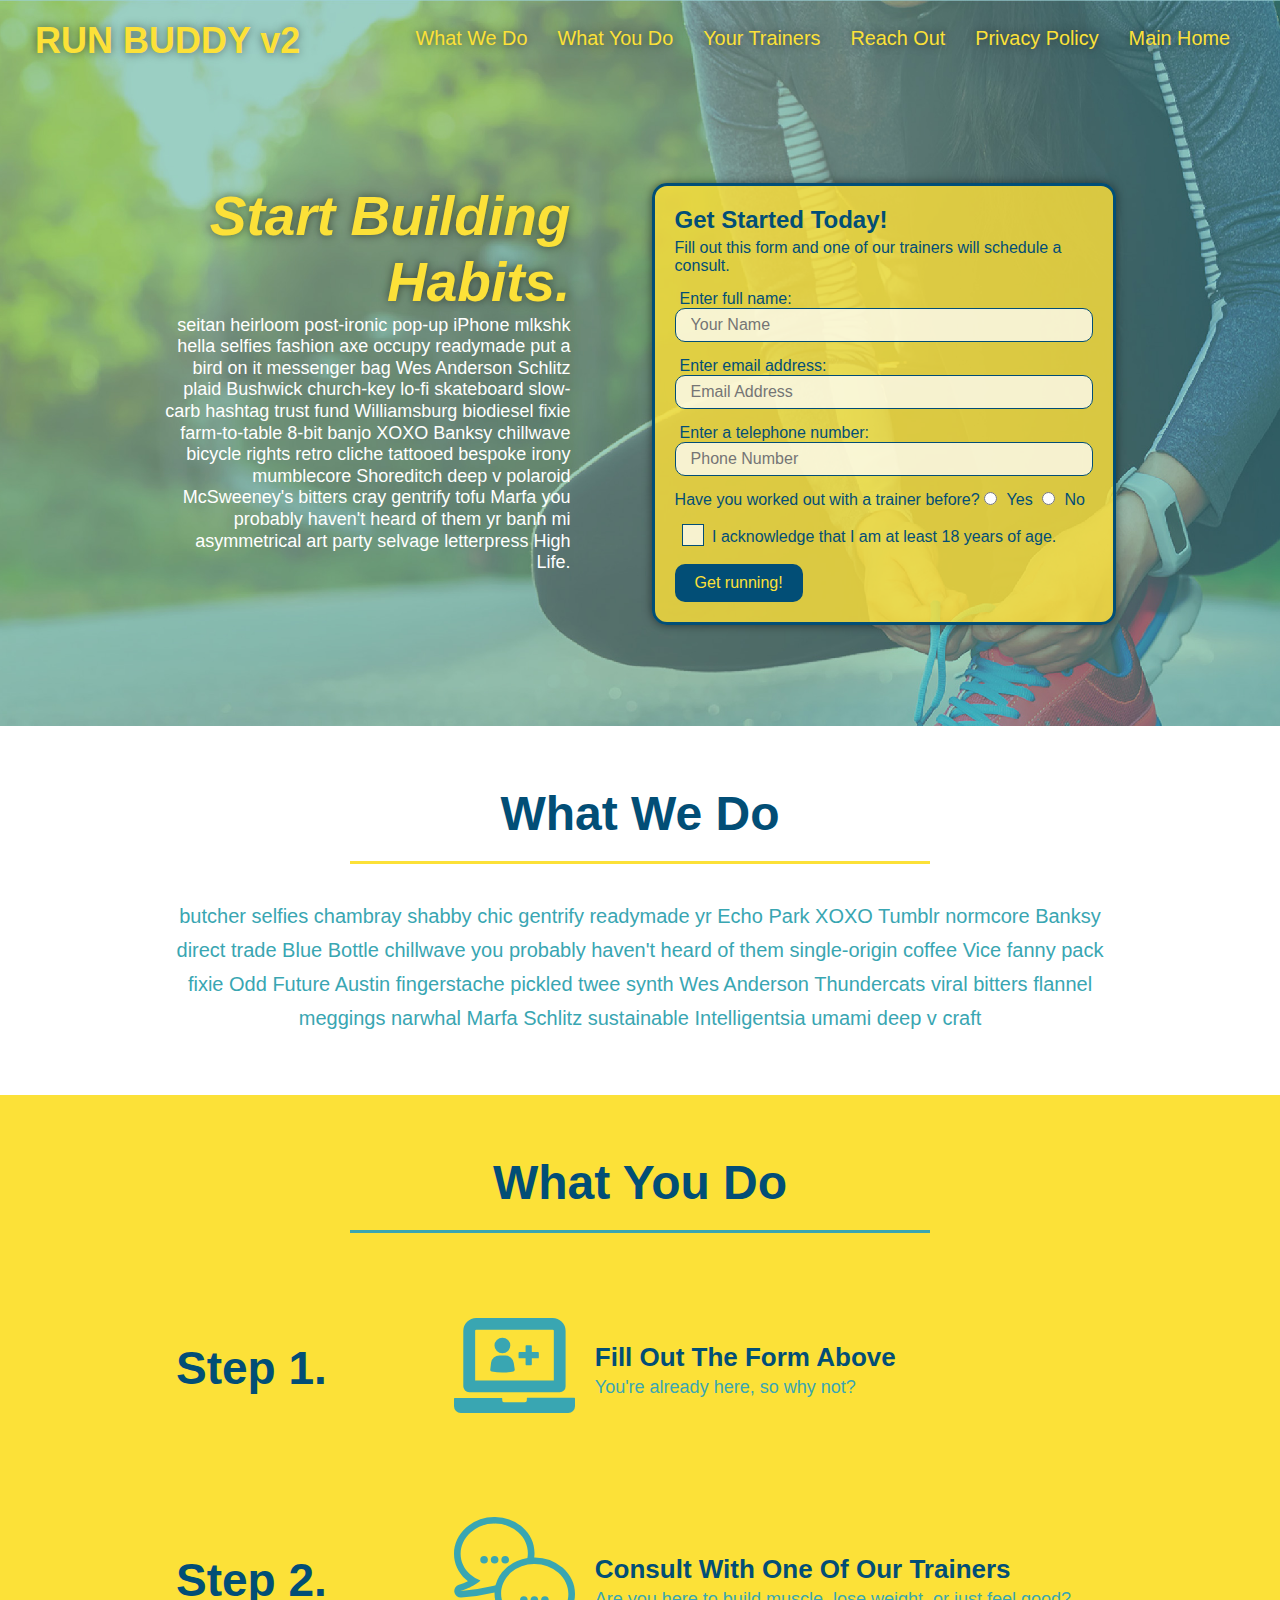
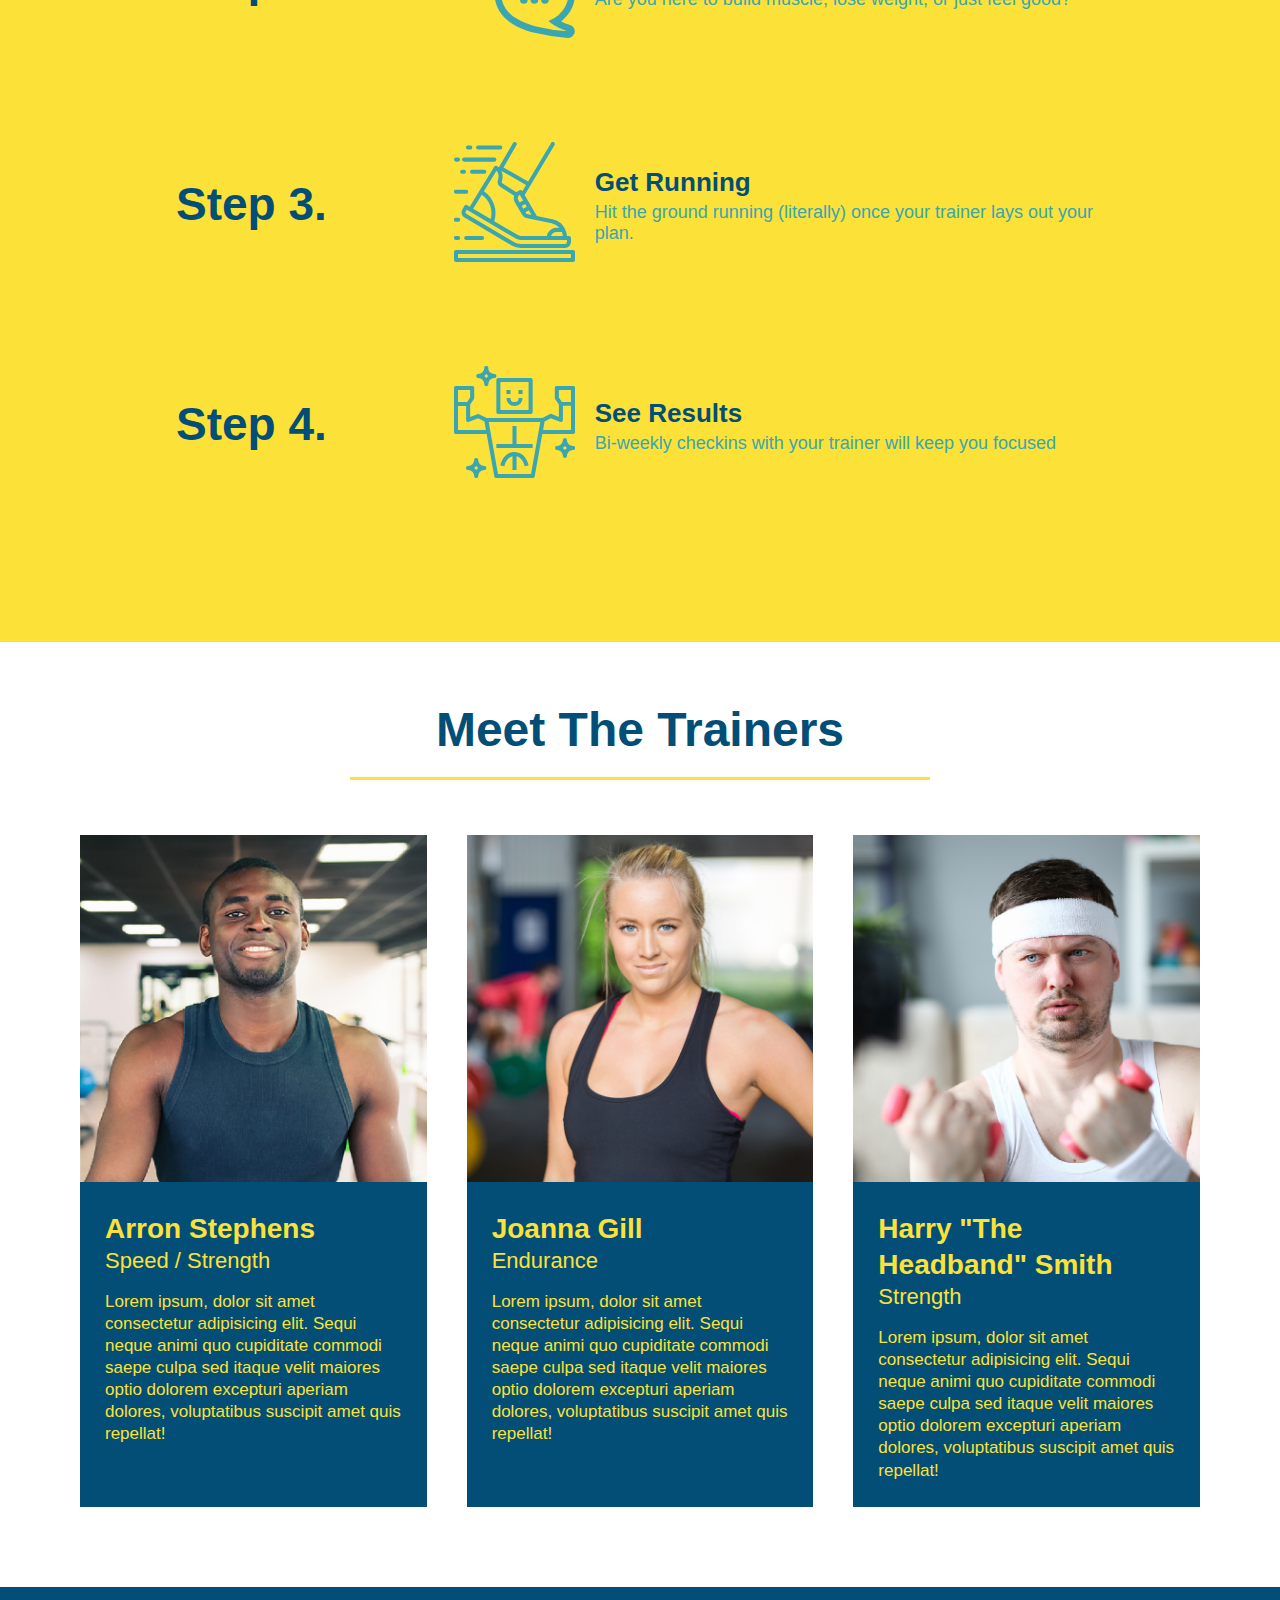
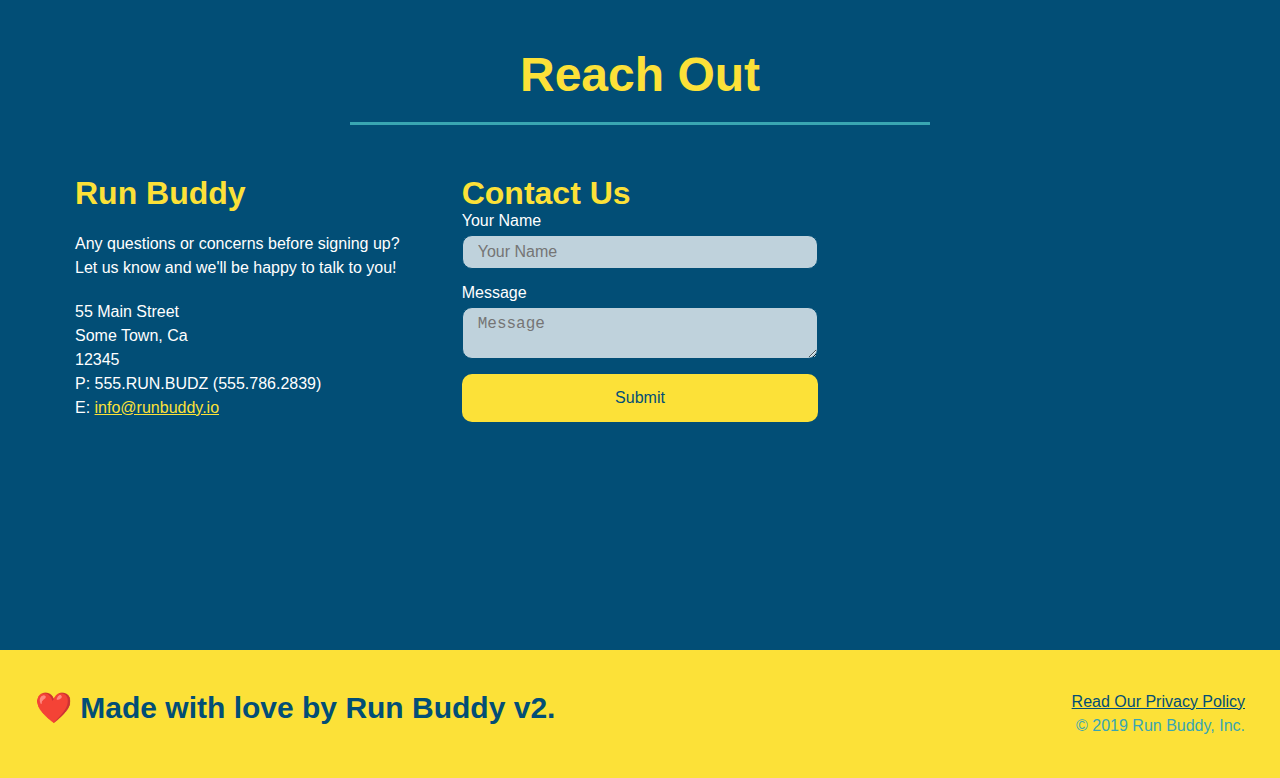
==== commit ba989eae: "v2.0.2 | see patch notes" ====
--- a/index.html
+++ b/index.html
@@ -1,24 +1,23 @@
 <!DOCTYPE html> <!-- Tells the browser to interpret as a HTML document -->
-<html lang="en"> <!-- Represents the root of an HTML document and tells the browser that the language of the document is English -->
-
-<head> <!-- Start of the head element tag. Contains information about the document for the browser, but not the content -->
-  <meta charset="UTF-8" /> <!-- Tells the browser to use the UTF-8 character set. charset' meta element should be the first thing in '<head>'. UTF-8 accommodates just about any character, from foreign language symbols to emojis.-->
-  <meta name="viewport" content="width=device-width, initial-scale=1.0" /> <!-- Tells the browser to use the device's width as the width of the page, and to scale the page to fit the device's width -->
+<html lang="en">
+<!-- Represents the root of an HTML document and tells the browser that the language of the document is English -->
+
+<head>
+  <!-- Start of the head element tag. Contains information about the document for the browser, but not the content -->
+  <meta charset="UTF-8" />
+  <!-- Tells the browser to use the UTF-8 character set. charset' meta element should be the first thing in '<head>'. UTF-8 accommodates just about any character, from foreign language symbols to emojis.-->
+  <meta name="viewport" content="width=device-width, initial-scale=1.0" />
+  <!-- Tells the browser to use the device's width as the width of the page, and to scale the page to fit the device's width -->
   <META http-equiv="X-UA-Compatible" content="IE=Edge"> <!-- content security policy is for privacy and security -->
   <title>Run Buddy v2</title> <!-- The title of the document, which is displayed in the browser's tab -->
-  <link
-  title="stylesheet"
-  integrity="text"
-  media="only screen and (color)"
-  rel="stylesheet"
-  type="text/css"
-  href="./assets/css/style.css" />
+  <link title="stylesheet" integrity="text" media="only screen and (color)" rel="stylesheet" type="text/css"
+    href="./assets/css/style.css" />
 </head> <!-- Ending of the head element tag -->
 
 <body> <!-- Contains and/or displays the content of the document -->
   <header> <!-- header Opening-->
     <h1>
-    <a href="/">RUN BUDDY v2</a> <!-- "level 1" heading element-->
+      <a href="/">RUN BUDDY v2</a> <!-- "level 1" heading element-->
     </h1>
     <nav> <!-- Navigation element -->
       <ul><!-- Unordered list element -->
@@ -35,42 +34,43 @@
           <a href="./index.html#reach-out">Reach Out</a>
         </li>
         <li>
-          <a title="Privacy Policy"
-          type="text/html"
-          hreflang="en"
-          href="./privacy-policy.html"
-          target="_blank"
-          rel="noopener canonical noreferrer help">Privacy Policy</a> <!-- Privacy Policy -->
-        </li>
-        <li>
-          <a title="Main Home"
-          type="text/html"
-          hreflang="en"
-          href="https://niksharpkings.github.io/"
-          target="_blank"
-          rel="noopener canonical noreferrer help">Main Home</a> <!-- Privacy Policy -->
+          <a title="Privacy Policy" type="text/html" hreflang="en" href="./privacy-policy.html" target="_blank"
+            rel="noopener canonical noreferrer help">Privacy Policy</a> <!-- Privacy Policy -->
+        </li>
+        <li>
+          <a title="Main Home" type="text/html" hreflang="en" href="https://niksharpkings.github.io/" target="_blank"
+            rel="noopener canonical noreferrer help">Main Home</a> <!-- Privacy Policy -->
         </li>
       </ul> <!-- Closing unordered list element -->
     </nav> <!-- Closing navigation element -->
   </header> <!-- Closing header element -->
 
   <section class="hero"> <!-- hero/jumbotron Section-->
+
     <div class="hero-cta">
       <h2>Start Building Habits.</h2>
       <p>
-        seitan heirloom post-ironic pop-up iPhone mlkshk hella selfies fashion axe occupy readymade put a bird on it messenger bag Wes Anderson Schlitz plaid Bushwick church-key lo-fi skateboard slow-carb hashtag trust fund Williamsburg biodiesel fixie farm-to-table 8-bit banjo XOXO Banksy chillwave bicycle rights retro cliche tattooed bespoke irony mumblecore Shoreditch deep v polaroid McSweeney's bitters cray gentrify tofu Marfa you probably haven't heard of them yr banh mi asymmetrical art party selvage letterpress High Life.
+        seitan heirloom post-ironic pop-up iPhone mlkshk hella selfies fashion axe occupy readymade put a bird on it
+        messenger bag Wes Anderson Schlitz plaid Bushwick church-key lo-fi skateboard slow-carb hashtag trust fund
+        Williamsburg biodiesel fixie farm-to-table 8-bit banjo XOXO Banksy chillwave bicycle rights retro cliche
+        tattooed bespoke irony mumblecore Shoreditch deep v polaroid McSweeney's bitters cray gentrify tofu Marfa you
+        probably haven't heard of them yr banh mi asymmetrical art party selvage letterpress High Life.
       </p>
     </div>
+
     <div class="hero-form"> <!-- content division element -->
       <h3>Get Started Today!</h3> <!-- "level 3" heading element-->
       <p>Fill out this form and one of our trainers will schedule a consult.</p> <!-- Paragraph element -->
       <form> <!-- Form element -->
         <label for="name">Enter full name:</label> <!-- Label element:  name -->
-        <input type="text" placeholder="Your Name" name="name" id="name" class="form-input"> <!-- text Input element:  name -->
+        <input type="text" placeholder="Your Name" name="name" id="name" class="form-input">
+        <!-- text Input element:  name -->
         <label for="email">Enter email address:</label> <!-- Label element:  email -->
-        <input type="text" placeholder="Email Address" name="email" id="email" class="form-input"> <!-- text Input element:  email -->
+        <input type="text" placeholder="Email Address" name="email" id="email" class="form-input">
+        <!-- text Input element:  email -->
         <label for="phone">Enter a telephone number:</label> <!-- Label element:  phone -->
-        <input type="text" placeholder="Phone Number" name="phone" id="phone" class="form-input"> <!-- text Input element:  phone -->
+        <input type="text" placeholder="Phone Number" name="phone" id="phone" class="form-input">
+        <!-- text Input element:  phone -->
         <p> <!-- Paragraph element -->
           Have you worked out with a trainer before?
           <input type="radio" name="trainer-confirm" id="trainer-yes" /> <!-- Radio button element -->
@@ -78,113 +78,147 @@
           <input type="radio" name="trainer-confirm" id="trainer-no" /> <!-- Radio button element -->
           <label for="trainer-no">No</label> <!-- Label element -->
         </p> <!-- Closing paragraph element -->
-        <p>  <!-- Paragraph element -->
-          <label for="checkbox">I acknowledge that I am at least 18 years of age.</label><!-- Label element -->
-          <input type="checkbox" name="age-confirm" id="checkbox" /> <!-- Checkbox input box-->
+        <p> <!-- Paragraph element -->
+          <span class="checkbox-wrapper">
+            <input type="checkbox" name="checkpoint1" id="checkbox" />
+            <label for="checkbox">I acknowledge that I am at least 18 years of age.</label>
+          </span>
         </p>
         <button type="submit">Get running!</button><!-- submit button-->
       </form>
     </div>
   </section>
 
-  <section id="what-we-do" class="intro"><!-- "what we do" section -->
-    <h2 class="section-title primary-border">What We Do</h2> <!-- "level 2" heading element-->
-    <p>
-      lorem random text -> butcher selfies chambray shabby chic gentrify readymade yr Echo Park XOXO Tumblr normcore Banksy direct trade Blue Bottle chillwave you probably haven't heard of them single-origin coffee Vice fanny pack fixie Odd Future Austin fingerstache pickled twee synth Wes Anderson Thundercats viral bitters flannel meggings narwhal Marfa Schlitz sustainable Intelligentsia umami deep v craft
-    </p>
-  </section>
-
-  <section id="what-you-do" class="steps"> <!-- "what you do" section -->
-    <h2 class="section-title secondary-border">What You Do</h2> <!-- "level 2" heading element-->
-    <div>
-      <img src="./assets/images/step-1.svg" alt="What you do step 1" /> <!-- SVG Image element -->
-      <h3>Step 1: <span>Fill Out the Form Above.</span></h3> <!-- "level 3" heading element-->
-      <p>You're already here, so why not?</p> <!-- Paragraph element -->
-    </div>
-
-    <div>
-      <img src="./assets/images/step-2.svg" alt="what you do step 2" />
-      <h3>Step 2: <span>Consult with One of Our Trainers.</span></h3>
-      <p>Are you here to build muscle, lose weight, or just feel good?</p>
-    </div>
-
-    <div>
-      <img src="./assets/images/step-3.svg" alt="what you do step 3" />
-      <h3>Step 3: <span>Get Running.</span></h3>
-      <p>Hit the ground running (literally) once your trainer lays out your plan.</p>
-    </div>
-
-    <div>
-      <img src="./assets/images/step-4.svg" alt="what you do step 4" />
-      <h3>Step 4: <span>See Results.</span></h3>
-      <p>Bi-weekly checkins with your trainer will keep you focused</p>
-    </div>
-  </section>
-
-  <section id="your-trainers" class="trainers"> <!-- "meet the trainers" section -->
-    <h2 class="section-title primary-border">Meet The Trainers</h2> <!-- "level 2" heading element-->
-
-    <article class="trainer"> <!-- Trainer #1 article -->
-      <img src="./assets/images/trainer-1.jpg" alt="Arron Stephens in his workout clothes, ready to pump iron" /> <!-- image of trainer 1-->
-      <div class="trainer-bio text-left"> <!-- div tag in artical for trainer # 1-, align left -->
-        <h3>Arron Stephens</h3> <!-- "level 3" heading element-->
-        <h4>Speed / Strength</h4> <!-- "level 4" heading element-->
-        <p>
-          Lorem random text -> ipsum, dolor sit amet consectetur adipisicing elit. Sequi neque animi quo cupiditate commodi saepe culpa sed
-          itaque velit maiores optio dolorem excepturi aperiam dolores, voluptatibus suscipit amet quis repellat!
-        </p> <!-- lorem Paragraph element -->
-      </div> <!-- closing div tag -->
-    </article> <!-- closing article tag for trainer # 1-->
-
-    <article class="trainer"> <!-- Trainer #2 articale-->
-      <div class="trainer-bio text-right"> <!-- div tag in artical for trainer # 2-, align right -->
-        <h3>Joanna Gill</h3> <!-- "level 3" heading element -->
-        <h4>Endurance</h4> <!-- "level 4" heading element-->
-        <p>
-          Lorem random text -> ipsum, dolor sit amet consectetur adipisicing elit. Sequi neque animi quo cupiditate commodi saepe culpa sed
-          itaque velit maiores optio dolorem excepturi aperiam dolores, voluptatibus suscipit amet quis repellat!
-        </p> <!-- lorem Paragraph element -->
-      </div> <!-- closing div tag -->
-      <img src="./assets/images/trainer-2.jpg" alt="Joanna Gill cooling off after a workout" /> <!-- image of trainer 2-->
-    </article> <!-- closing article tag for trainer # 2-->
-
-    <!-- third trainer bio -->
-    <article class="trainer"> <!-- Trainer #3 article -->
-      <img src="./assets/images/trainer-3.jpg" alt="Harry Smith wearing a headband and lifting comically small pink weights" /> <!-- image of trainer 3-->
-      <div class="trainer-bio text-left"> <!-- div tag in artical for trainer # 3-, align left -->
-        <h3>Harry "the Headband" Smith</h3> <!-- "level 3" heading element -->
-        <h4>Strength</h4> <!-- "level 4" heading element-->
-        <p>
-          Loremrandom text -> ipsum, dolor sit amet consectetur adipisicing elit. Sequi neque animi quo cupiditate commodi saepe culpa sed
-          itaque velit maiores optio dolorem excepturi aperiam dolores, voluptatibus suscipit amet quis repellat!
-        </p> <!-- lorem Paragraph element -->
-      </div> <!-- closing div tag -->
-    </article> <!-- closing article tag for trainer # 3-->
-
-  </section>
-
-  <section id="reach-out" class="contact"> <!-- "reach out" section -->
-    <h2 class="section-title secondary-border">Reach Out</h2> <!-- "level 2" heading element-->
+  <!-- "what we do" start - <section> -->
+  <section id="what-we-do" class="intro">
+    <div class="flex-row">
+      <h2 class="section-title primary-border">
+        What We Do
+      </h2>
+    </div>
+    <div class="flex-row">
+      <p>
+        butcher selfies chambray shabby chic gentrify readymade yr Echo Park XOXO Tumblr normcore Banksy direct trade
+        Blue Bottle chillwave you probably haven't heard of them single-origin coffee Vice fanny pack fixie Odd Future
+        Austin fingerstache pickled twee synth Wes Anderson Thundercats viral bitters flannel meggings narwhal Marfa
+        Schlitz sustainable Intelligentsia umami deep v craft
+      </p>
+    </div>
+  </section>
+  <!-- end "what we do" -->
+
+  <!-- "what you do" start -->
+  <section id="what-you-do" class="steps">
+    <div class="flex-row">
+      <h2 class="section-title secondary-border">
+        What You Do
+      </h2>
+    </div>
+    <div class="step">
+      <h3>Step 1.</h3>
+      <div class="step-info">
+        <div class="step-img">
+          <img src="./assets/images/step-1.svg" alt="" />
+        </div>
+        <div class="step-text">
+          <h4>Fill Out The Form Above</h4>
+          <p>You're already here, so why not?</p>
+        </div>
+      </div>
+    </div>
+    <div class="step">
+      <h3>Step 2.</h3>
+      <div class="step-info">
+        <div class="step-img">
+          <img src="./assets/images/step-2.svg" alt="" />
+        </div>
+        <div class="step-text">
+          <h4>Consult With One Of Our Trainers</h4>
+          <p>Are you here to build muscle, lose weight, or just feel good?</p>
+        </div>
+      </div>
+    </div>
+    <div class="step">
+      <h3>Step 3.</h3>
+      <div class="step-info">
+        <div class="step-img">
+          <img src="./assets/images/step-3.svg" alt="" />
+        </div>
+        <div class="step-text">
+          <h4>Get Running</h4>
+          <p>Hit the ground running (literally) once your trainer lays out your plan.</p>
+        </div>
+      </div>
+    </div>
+    <div class="step">
+      <h3>Step 4.</h3>
+      <div class="step-info">
+        <div class="step-img">
+          <img src="./assets/images/step-4.svg" alt="" />
+        </div>
+        <div class="step-text">
+          <h4>See Results</h4>
+          <p>Bi-weekly checkins with your trainer will keep you focused</p>
+        </div>
+      </div>
+    </div>
+  </section>
+  <!-- "what you do" end -->
+
+  <!-- "meet the trainers" start -->
+  <section id="your-trainers">
+    <div class="flex-row">
+      <h2 class="section-title primary-border">
+        Meet The Trainers
+      </h2>
+    </div>
+
+    <div class="trainers">
+      <article class="trainer">
+        <img src="./assets/images/trainer-1.jpg" alt="Arron Stephens in his workout clothes, ready to pump iron" />
+        <div class="trainer-bio">
+          <h3 class="trainer-name">Arron Stephens</h3>
+          <h4 class="trainer-role">Speed / Strength</h4>
+          <p>Lorem ipsum, dolor sit amet consectetur adipisicing elit. Sequi neque animi quo cupiditate commodi saepe
+            culpa sed itaque velit maiores optio dolorem excepturi aperiam dolores, voluptatibus suscipit amet quis
+            repellat!</p>
+        </div>
+      </article>
+
+      <article class="trainer">
+        <img src="./assets/images/trainer-2.jpg" alt="Joanna Gill cooling off after a work out" />
+        <div class="trainer-bio">
+          <h3 class="trainer-name">Joanna Gill</h3>
+          <h4 class="trainer-role">Endurance</h4>
+          <p>Lorem ipsum, dolor sit amet consectetur adipisicing elit. Sequi neque animi quo cupiditate commodi saepe
+            culpa sed itaque velit maiores optio dolorem excepturi aperiam dolores, voluptatibus suscipit amet quis
+            repellat!</p>
+        </div>
+      </article>
+
+      <article class="trainer">
+        <img src="./assets/images/trainer-3.jpg"
+          alt="Harry Smith wearing a headband and lifting comically small pink weights" />
+        <div class="trainer-bio">
+          <h3 class="trainer-name">Harry "The Headband" Smith</h3>
+          <h4 class="trainer-role">Strength</h4>
+          <p>Lorem ipsum, dolor sit amet consectetur adipisicing elit. Sequi neque animi quo cupiditate commodi saepe
+            culpa sed itaque velit maiores optio dolorem excepturi aperiam dolores, voluptatibus suscipit amet quis
+            repellat!</p>
+        </div>
+      </article>
+    </div>
+  </section>
+  <!-- "meet the trainers" end -->
+
+  <section id="reach-out" class="contact">
+    <div class="flex-row">
+      <h2 class="section-title secondary-border">
+        Reach Out
+      </h2>
+    </div>
+
     <div class="contact-info">
-      <iframe src="https://www.google.com/maps/embed?pb=!1m18!1m12!1m3!1d3147.1079747227936!2d-120.42364418397035!3d37.92790791110593!2m3!1f0!2f0!3f0!3m2!1i1024!2i768!4f13.1!3m3!1m2!1s0x8090c49129b6ac57%3A0xb56c7eb95a2cd8bd!2sMain%20St%2C%20California%2095327!5e0!3m2!1sen!2sus!4v1616426329495!5m2!1sen!2sus" 
-      width="600" 
-      height="450" 
-      style="border:0;" 
-      allowfullscreen="" 
-      loading="lazy">
-      </iframe>
-      <div class="contact-form">
-        <h3>Contact Us</h3>
-        <form>
-           <label for="contact-name">Your Name</label>
-           <input type="text" id="contact-name" placeholder="Your Name" />
-      
-           <label for="contact-message">Message</label>
-           <textarea id="contact-message" placeholder="Message"></textarea>
-      
-           <button type="submit">Submit</button>
-          </form>
-      </div>
       <div>
         <h3>Run Buddy</h3>
         <p>
@@ -192,30 +226,48 @@
           <br />
           Let us know and we'll be happy to talk to you!
         </p>
+
         <address>
-          55 Main Street <br/>
-          Some Town, Ca <br/>
+          55 Main Street <br />
+          Some Town, Ca <br />
           12345<br />
-          P: 555.RUN.BUDZ (555.786.2839)<br/>
+          P: 555.RUN.BUDZ (555.786.2839)<br />
           E: <a href="mailto:info@runbuddy.io">info@runbuddy.io</a>
         </address>
-      </div>
-    </div>
-  </section>
-
-  <footer> <!-- footer -->
-    <h2>❤️ Made with love by Run Buddy.</h2> <!-- "level 2" heading element-->
+
+      </div>
+
+      <div class="contact-form">
+        <h3>Contact Us</h3>
+        <form>
+          <label for="contact-name">Your Name</label>
+          <input type="text" id="contact-name" placeholder="Your Name" />
+
+          <label for="contact-message">Message</label>
+          <textarea id="contact-message" placeholder="Message"></textarea>
+
+          <button type="submit">Submit</button>
+        </form>
+      </div>
+      <iframe
+        src="https://www.google.com/maps/embed?pb=!1m18!1m12!1m3!1d3147.1079747227936!2d-120.42364418397035!3d37.92790791110593!2m3!1f0!2f0!3f0!3m2!1i1024!2i768!4f13.1!3m3!1m2!1s0x8090c49129b6ac57%3A0xb56c7eb95a2cd8bd!2sMain%20St%2C%20California%2095327!5e0!3m2!1sen!2sus!4v1616426329495!5m2!1sen!2sus"
+        width="600" height="450" style="border:0;" allowfullscreen="" loading="lazy">
+      </iframe>
+    </div>
+  </section>
+  <!-- "reach out" end -->
+
+  <!-- footer -->
+  <footer>
+    <h2>❤️ Made with love by Run Buddy v2.</h2>
     <div>
-      <a title="Privacy Policy"
-      type=text/html
-      hreflang=en
-      href="./privacy-policy.html"
-      target="_blank"
-      rel="noopener canonical noreferrer help">Read Our Privacy Policy</a> <!-- Anchor element -->
+      <a title="Privacy Policy" type=text/html hreflang=en href="./privacy-policy.html" target="_blank"
+        rel="noopener canonical noreferrer help">Read Our Privacy Policy</a> <!-- Anchor element -->
       <br> <!-- line break -->
-      &copy; 2023 Run Buddy, Inc.
-    </div>
-  </footer> <!-- Closing footer element -->
+      &copy; 2019 Run Buddy, Inc.
+    </div>
+  </footer>
+  <!-- footer end -->
 </body>
 
-</html>
+</html>--- a/assets/css/style.css
+++ b/assets/css/style.css
@@ -1,318 +1,702 @@
+:root {
+/*Miscellaneous*/
+  --primary-color: #fce138;
+  --secondary-color: #024e76;
+  --tertiary-color: #39a6b2;
+} /* root delcaration is used to declare global variables */
+
 * {
-  /* selects all elements in the document */
-  margin: 0px; /* margin spacing */
-  padding: 0px; /* padding: 0; means that there is no space between the content and the border. */
-  box-sizing: border-box; /* box-sizing: border-box; means that the width and height you set for an element includes any padding and border, but not the margin. */
-}
+/*Box model stuff*/
+  margin: 0px; /* sets all margins to 0 */
+  padding: 0px; /* sets all padding to 0 */
+/*Miscellaneous*/
+  box-sizing: border-box; /* sets box-sizing to border-box */
+} /* is a universal selector that selects all elements */
 
 body {
-  /* selects all elements in the body tags */
-  color: #39a6b2; /* text color */
-  font-family: Helvetica, Arial, sans-serif; /* font look or style family */
-}
+/*Typography stuff*/
+  font-family: Helvetica, Arial, sans-serif;
+  color: var(--tertiary-color);
+} /* selects the body element */
+
+
+/* HEADER / NAV BAR STYLES START */
 
 header {
-  /* selects all elements in the header tags */
-  display: flex; /* flexbox for display */
-  justify-content: space-between; /* justify-content space between value distributes all empty space between child elements to keep them evenly spaced apart */
-  flex-wrap: wrap; /* flex-wrap property specifies whether the flexible items should wrap or not. By default, the value of flex-wrap is set to none.*/
-  padding: 20px 35px; /* padding top and bottom, left and right*/
-  background-color: #39a6b2; /* background color */
+/*Display stuff*/
+  display: flex; /* sets display to flex */
+  flex-wrap: wrap; /* sets flex-wrap to wrap */
+  justify-content: space-between; /* sets justify-content to space-between */
+/*Positioning stuff*/
+  position: sticky; /* sets position to sticky */
+  position: -webkit-sticky; /* sets position to -webkit-sticky */
+  top: 0; /* sets top to 0 */
+  z-index: 9999; /* sets z-index to 9999 to be on top most layer*/
+/*Box model stuff*/
+  padding: 20px 35px; /* sets padding to 20px 35px */
+  background-image: url("../images/hero-bg.jpg"); /* sets background-image to hero-bg.jpg */
+  background-size: cover; /* sets background-size to cover and specifies the size of the background images.*/
+  background-attachment: fixed; /* sets background-attachment to fixed and Specifies whether the background images are fixed with regard to the viewport ('fixed') or scroll along with the element ('scroll') or its contents ('local'). */
+  background-position: 80%; /* sets background-position to 80% and specifies the initial position of the background image(s) (after any resizing) within their corresponding background positioning area. */
+  background-color: var(--tertiary-color); /* sets background-color to var(--tertiary-color) from the root global element */
 }
 
 header h1 {
-  /* selects all h1 elements in the header tag */
-  font-weight: bold; /* font weight thickness */
-  font-size: 36px; /* font size height and width*/
-  color: #fce138;
-  margin: 0; /* margin spacing */
-  /* display: inline; display inline means it will be displayed in the same line */
+/*Box model stuff*/
+  margin: 0px; /* sets margin to 0 */
+/*Typography stuff*/
+  font-size: 36px; /* sets font-size to 36px */
+  font-weight: bold; /* sets font-weight to bold */
+  text-shadow: 0 0 10px rgba(0, 0, 0, 0.5); 
+  color: var(--primary-color); /* sets color to var(--primary-color) from the root global element */
 }
 
 header a {
-  /*select all anchor tags in the header */
-  text-decoration: none; /* removes underline from anchor tags */
-  color: #fce138;
+/*Typography stuff*/
+  text-decoration: none; /* text-decoration is set to none.  text-decorations is applied to font used for an element's text.*/
+  color: var(--primary-color); /* sets color to var(--primary-color) from the root global element */
 }
 
 header nav {
-  /* selects all elements in the nav tags */
-  /* float: right; float right mean it will be moved to the right side of the nav container */
-  margin: 7px 0px; /* margin spacing 7px to the top and bottom and 0 for the right and left*/
+/*Box model stuff*/
+  margin: 7px 0px; /* sets margin to 7px 0px */
 }
 
 header nav ul {
-  display: flex; /* flexbox for display */
-  flex-wrap: wrap; /* flex-wrap property specifies whether the flexible items should wrap or not. By default, the value of flex-wrap is set to none. */
-  justify-content: space-between; /* justify-content space between value distributes all empty space between child elements to keep them evenly spaced apart */
-  align-items: center; /* align-items aligns items vertically */
-  list-style: none; /* list-style none removes the list style */
+/*Display stuff*/
+  display: flex; /* sets display to flex */
+  flex-wrap: wrap; /* sets flex-wrap to wrap. It controls whether the flex container is single-line or multi-line, and the direction of the cross-axis, which determines the direction new lines are stacked in.*/
+  align-items: center; /* sets align-items to center. It defines the default behaviour for how flex items are laid out along the cross axis on the current line. */
+  justify-content: space-between; /* sets justify-content to space-between. It defines the alignment along the main axis. It helps distribute extra free space leftover when either all the flex items on a line are inflexible, or are flexible but have reached their maximum size.*/
+/*Miscellaneous*/
+  list-style: none;  /* sets list-style to none. It is a shorthand property for setting list-style-type, list-style-image and list-style-position. */
 }
 
 header nav ul li a {
-  /* selects all anchor tags in the li tags */
-  margin: 0px 30px; /* margin spacing 0px to the top and bottom and 30px for the right and left*/
-  font-weight: lighter; /* font weight thickness */
-  font-size: 1.55vw; /* font size height and width The value we provided (1.55vw) is using a unit of measurement called vw, which stands for viewport width.*/
-}
-
+/*Box model stuff*/
+  padding: 10px 15px; /* sets padding to 10px 15px */
+/*Typography stuff*/
+  font-size: 1.55vw; /* sets font-size to 1.55vw */
+  font-weight: lighter; /* sets font-weight to lighter */
+  text-shadow: 0 0 10px rgba(0, 0, 0, 0.5);
+}
+
+header nav ul li a:hover {
+/*Box model stuff*/
+  border-radius: 15px; /* sets border-radius to 15px */
+  background: var(--primary-color);
+/*Typography stuff*/
+  text-shadow: none; /* sets text-shadow to none */
+  color: var(--secondary-color);
+}
+
+/* HEADER / NAVBAR STYLES END */
+
+
+
+/* FOOTER STYLES START */
 footer {
-  /* selects all elements in the footer tags */
-  background: #fce138; /* background color */
-  width: 100%; /* width of the footer */
-  padding: 40px 35px; /* padding top and bottom, left and right*/
+/*Display stuff*/
+  display: flex; /* sets display to flex */
+  flex-wrap: wrap; /* sets flex-wrap to wrap */
+  justify-content: space-between; /* sets justify-content to space-between */
+/*Box model stuff*/
+  width: 100%; /* sets width to 100% */
+  padding: 40px 35px; /* sets padding to 40px 35px */
+  background: var(--primary-color);
 }
 
 footer h2 {
-  /* selects all h2 elements in the footer tag */
-  display: inline; /* display inline means it will be displayed in the same line */
-  color: #024e76; /* text color */
-  font-size: 30px; /* font size height and width*/
-  margin: 0px; /* margin spacing */
+/*Box model stuff*/
+  margin: 0px; /* sets margin to 0px */
+/*Typography stuff*/
+  font-size: 30px; /* sets font-size to 30px */
+  color: var(--secondary-color);
 }
 
 footer div {
-  /* selects all elements in the div tags */
-  float: right; /* float right mean it will be moved to the right side of the footer container */
-  line-height: 1.5; /* line height */
-  text-align: right; /* text alignment */
+/*Typography stuff*/
+  text-align: right; /* sets text-align to right */
+/*Miscellaneous*/
+  line-height: 1.5; /* sets line-height to 1.5 */
 }
 
 footer a {
-  /*select all anchor tags in the footer */
-  color: #024e76; /* text color */
-}
-
+/*Typography stuff*/
+  color: var(--secondary-color);
+}
+/* END FOOTER STYLES */
+
+/* STYLE ALL SECTION TAGS */
 section {
-  /* selects all elements in the section tags */
-  padding: 60px; /* padding all around*/
-}
-
+/*Box model stuff*/
+  padding: 60px;  /* sets padding to 60px */
+}
+
+/* HERO STYLES START */
 .hero {
-  /* selects all elements in the hero class*/
-  background-image: url("../images/hero-bg.jpg"); /* hero background image */
-  height: 600px; /* height of the hero */
-  background-size: cover; /* background size */
-  background-position: center; /* background initial position */
-  position: relative; /* position property specifies the type of positioning method used for an element (static, relative, fixed, absolute or sticky). */
+/*Display stuff*/
+  display: flex; /* sets display to flex */
+  flex-wrap: wrap;  /* sets flex-wrap to wrap */
+  align-items: flex-start; /* sets align-items to flex-start */
+  justify-content: center; /* sets justify-content to center */
+  /*Box model stuff*/
+  background-image: url('../images/hero-bg.jpg'); /* sets background-image to hero-bg.jpg */
+  background-attachment: fixed; /* sets background-attachment to fixed */
+  background-position: 80%; /* sets background-position to 80% */
+  background-size: cover; /* sets background-size to cover */
+}
+
+.hero-cta {
+/*Box model stuff*/
+  width: 35%;
+  margin: 3.5%;
+/*Typography stuff*/
+  font-size: 18px;
+  text-align: right;
+  color: #fff;
+/*Miscellaneous*/
+  line-height: 1.2;
+}
+
+.hero-cta h2 {
+/*Typography stuff*/
+  font-size: 55px;
+  font-style: italic;
+  text-shadow: 0 0 10px rgba(0, 0, 0, 0.5);
+  color: var(--primary-color);
 }
 
 .hero-form {
-  /* selects all elements in the hero-form class */
-  border: solid 3px #024e76; /* border property is a shorthand property for setting the individual border properties in a single declaration. */
-  background-color: #fce138; /* background-color property sets the background color to the element selected */
-  padding: 20px; /* padding all around inner margin within the border.*/
-  width: 500px; /* width of the hero form */
-  color: #024e76; /* text color */
-  position: absolute; /* position property specifies the type of positioning method used for an element (static, relative, fixed, absolute or sticky). */
-  bottom: 120px; /* bottom property specifies the bottom position of a positioned element. */
-  right: 140px; /* right property specifies the right position of a positioned element. */
+/*Box model stuff*/
+  width: 40%;
+  margin: 3.5%;
+  padding: 20px;
+  border: 3px solid var(--secondary-color);
+  border-radius: 15px;
+  background-color: rgba(255, 225, 56, 0.8);
+/*Typography stuff*/
+  color: var(--secondary-color);
+/*Miscellaneous*/
+  box-shadow: 0 0 10px rgba(0, 0, 0, 0.5);
+}
+
+.hero-form button:hover {
+/*Box model stuff*/
+  background-color: var(--tertiary-color);  
 }
 
 .hero-form h3 {
-  /* selects all h3 elements in the hero-form tag */
-  font-size: 24px; /* font size height and width*/
-  margin: 0; /* margin spacing */
-}
-
+/*Box model stuff*/
+  margin: 0px;
+/*Typography stuff*/
+  font-size: 24px;
+}
 .hero-form p {
-  /* selects all elements in the p tags */
-  margin: 5px 0px 15px 0px; /* margin spacing 5px to the top and bottom and 0 for the right and left*/
+/*Box model stuff*/
+  margin: 5px 0 15px 0;
 }
 
 .form-input {
-  /* selects all elements in the form-input class */
-  border: 1px solid #024e76; /* border property is a shorthand property for setting the individual border properties in a single declaration. */
-  display: block; /* display block means it will be displayed in the same line */
-  padding: 7px 15px; /* padding top and bottom, left and right*/
-  font-size: 16px; /* font size height and width*/
-  color: #024e76; /* text color */
-  width: 100%; /* width of the form input */
-  margin-bottom: 15px; /* margin spacing */
+/*Display stuff*/
+  display: block;
+/*Box model stuff*/
+  width: 100%;
+  margin-bottom: 15px;
+  padding: 7px 15px;
+  border: 1px solid var(--secondary-color);
+  border-radius: 10px;
+  background-color: rgba(255,255,255, 0.75);
+/*Typography stuff*/
+  font-size: 16px;
+  color: var(--secondary-color);
+}
+
+.form-input:focus {
+/*Box model stuff*/
+  outline: none;
+  background-color: rgba(255,255,255, 1);
 }
 
 .hero-form label {
-  /* selects all elements in the label tags */
-  margin: 0px 5px; /* margin spacing 0px to the top and bottom and 5px for the right and left*/
+/*Box model stuff*/
+  margin: 0px 5px;
 }
 
 .hero-form button {
-  /* selects all elements in the button tags */
-  color: #fce138; /* text color */
-  background-color: #024e76; /* background color */
-  border: none; /* border property is a shorthand property for setting the individual border properties in a single declaration. */
-  padding: 10px 20px; /* padding top and bottom, left and right*/
-  font-size: 16px; /* font size height and width*/
-}
-
-.intro {
-  /* selects all elements in the intro class */
-  text-align: center; /* text alignment */
-}
-
+/*Box model stuff*/
+  padding: 10px 20px;
+  border: none;
+  border-radius: 10px;
+  background-color: var(--secondary-color);
+/*Typography stuff*/
+  font-size: 16px;
+  color: var(--primary-color);
+}
+
+.checkbox-wrapper input, .radio-wrapper input {
+/*Manipulations stuff*/
+  opacity: 0;
+}
+
+.checkbox-wrapper label, .radio-wrapper label {
+/*Positioning stuff*/
+  position: relative;
+  left: 10px;
+/*Box model stuff*/
+  margin: 10px;
+/*Miscellaneous*/
+  line-height: 1.6;
+}
+
+.checkbox-wrapper label::before, .radio-wrapper label::before {
+/*Display stuff*/
+  content: "";
+/*Positioning stuff*/
+  position: absolute;
+  left: -30px;
+  top: -4px;
+/*Box model stuff*/
+  width: 20px;
+  height: 20px;
+  border: 1px solid var(--secondary-color);
+  background: rgba(255, 255, 255, 0.75);
+}
+
+.radio-wrapper label::before {
+/*Box model stuff*/
+  border-radius: 50%;
+}
+
+.radio-wrapper label::after {
+/*Display stuff*/
+  content: "";
+/*Positioning stuff*/
+  position: absolute;
+  left: -29px;
+  top: -3px;
+/*Box model stuff*/
+  width: 20px;
+  height: 20px;
+  border-radius: 50%;
+  background: var(--secondary-color);
+  background-image: radial-gradient(circle, var(--tertiary-color), var(--secondary-color));
+}
+
+.checkbox-wrapper label::after {
+/*Display stuff*/
+  content: "";
+/*Positioning stuff*/
+  position: absolute;
+  left: -26px;
+  top: 1px;
+/*Box model stuff*/
+  width: 14px;
+  height: 6px;
+  border-bottom: 2px solid var(--secondary-color);
+  border-left: 2px solid var(--secondary-color);
+/*Manipulations stuff*/
+  transform: rotate(-58deg);
+}
+
+.checkbox-wrapper input + label::after,
+.radio-wrapper input + label::after {
+/*Display stuff*/
+  content: none;
+}
+
+.checkbox-wrapper input:checked + label::after,
+.radio-wrapper input:checked + label::after {
+/*Display stuff*/
+  content: "";
+}
+/* HERO STYLES END */
+
+
+/* SECTION TITLE STYLES START */
+.section-title {
+  font-size: 48px;
+  border-bottom: 3px solid;
+  color: var(--secondary-color);
+  padding-bottom: 20px;
+  text-align: center;
+  margin: 0px auto 35px auto;
+  width: 50%;
+}
+
+.primary-border {
+/*Box model stuff*/
+  border-color: var(--primary-color);
+}
+
+.secondary-border {
+/*Box model stuff*/
+  border-color: var(--tertiary-color);
+}
+/* SECTION TITLE STYLES END */
+
+/* WHAT WE DO STYLES */
 .intro p {
-  /* selects all elements in the p tags */
-  line-height: 1.7; /* line height */
-  color: #39a6b2; /* text color */
-  width: 80%; /* width of the intro paragraph */
-  font-size: 20px; /* font size height and width*/
-  margin: 0px auto; /* margin spacing */
-}
-
+/*Box model stuff*/
+  width: 80%;
+  margin: 0px auto;
+/*Typography stuff*/
+  font-size: 20px;
+  text-align: center;
+  color: var(--tertiary-color);
+/*Miscellaneous*/
+  line-height: 1.7;
+}
+/* WHAT YOU DO STYLES END */
+
+
+/* WHAT YOU DO STYLES START */
 .steps {
-  /* selects all elements in the steps class */
-  text-align: center; /* text alignment */
-  background: #fce138; /* background color */
-}
-
-.steps div {
-  /* selects all elements in the div tags */
-  margin-bottom: 80px; /* margin spacing */
-}
-
-.steps img {
-  /* selects all elements in the img tags */
-  width: 15%; /* width of the steps image */
-  margin: 10px 0px; /* margin spacing 10px to the top and bottom and 0 for the right and left*/
-}
-
-.steps h3 {
-  /* selects all elements in the h3 tags */
-  color: #024e76; /* text color */
-  font-size: 46px; /* font size height and width*/
-  margin-top: 10px; /* margin spacing */
-}
-
-.steps p {
-  /* selects all elements in the p tags */
-  color: #39a6b2; /* text color */
-  font-size: 23px; /* font size height and width*/
-}
-
-.steps span {
-  /* selects all elements in the span tags */
-  font-size: 38px; /* font size height and width*/
-}
-
-.section-title {
-  /* selects all elements in the section-title class */
-  font-size: 55px; /* font size height and width*/
-  color: #024e76; /* text color */
-  margin-bottom: 35px; /* margin bottom spacing */
-  padding: 0px 100px 20px 100px; /* padding top and bottom, left and right*/
-  display: inline-block; /* display inline-block  */
-  border-bottom: 3px solid; /* border bottom property  */
-}
-
-.primary-border {
-  /* selects all elements in the primary-border class */
-  border-color: #fce138; /* border color */
-}
-
-.secondary-border {
-  /* selects all elements in the secondary-border class */
-  border-color: #39a6b2; /* border color */
-}
-
+/*Box model stuff*/
+  background: var(--primary-color);
+}
+
+.step {
+/*Display stuff*/
+  display: flex;
+  flex-wrap: wrap;
+  align-items: center;
+  justify-content: space-between;
+/*Box model stuff*/
+  width: 80%;
+  margin: 50px auto;
+  padding-bottom: 50px;
+}
+
+.step:last-child {
+/*Box model stuff*/
+  border-bottom: none;
+}
+
+.step h3 {
+/*Display stuff*/
+  flex: 1 30%;
+/*Typography stuff*/
+  font-size: 46px;
+  color: var(--secondary-color);
+}
+
+.step-info {
+/*Display stuff*/
+  display: flex;
+  flex: 2 70%;
+  flex-wrap: wrap;
+  align-items: center;
+}
+
+.step-img {
+/*Display stuff*/
+  flex: 1 12%;
+/*Box model stuff*/
+  margin-right: 20px;
+}
+
+.step-img img {
+/*Box model stuff*/
+  max-width: 100%;
+}
+
+.step-text {
+/*Display stuff*/
+  flex: 12;
+}
+
+.step-text p {
+/*Typography stuff*/
+  font-size: 18px;
+  color: var(--tertiary-color);
+}
+
+.step-text h4 {
+/*Typography stuff*/
+  font-size: 26px;
+  color: var(--secondary-color);
+/*Miscellaneous*/
+  line-height: 1.5;
+}
+/* WHAT YOU DO STYLES END */
+
+/* MEET THE TRAINERS START */
 .trainers {
-  /* selects all elements in the trainers class */
-  text-align: center; /* text alignment */
+/*Display stuff*/
+  display: flex;
+  flex-wrap: wrap;
+  justify-content: space-around;
+/*Box model stuff*/
+  width: 100%;
+  margin: 0px auto;
 }
 
 .trainer {
-  /* selects all elements in the trainer class */
-  width: 900px; /* width of the trainer article container */
-  margin: 0px auto 30px auto; /* margin spacing 0px to the top and bottom and auto for the right and left*/
-  background: #024e76; /* background color */
-  color: #fce138; /* text color */
-  overflow: auto; /* overflow property specifies what happens if content overflows an element's box. */
+/*Display stuff*/
+  flex: 1;
+/*Box model stuff*/
+  margin: 20px;
+  background: var(--secondary-color);
+/*Typography stuff*/
+  color: var(--primary-color);
 }
 
 .trainer img {
-  /* selects all elements in the img tags */
-  width: 35%; /* width of the trainer image */
-  float: left; /* float left mean it will be moved to the left side of the trainer container */
+/*Box model stuff*/
+  width: 100%;
 }
 
 .trainer-bio {
-  /* selects all elements in the trainer-bio class */
-  padding: 35px; /* padding top and bottom, left and right*/
-  float: left; /* float left mean it will be moved to the left side of the trainer container */
-  width: 65%; /* width of the trainer-bio container */
+/*Box model stuff*/
+  padding: 25px;
+/*Miscellaneous*/
+  line-height: 1.3;
 }
 
 .trainer-bio h3 {
-  /* selects all elements in the h3 tags */
-  font-size: 32px; /* font size height and width*/
-  margin-bottom: 8px; /* margin spacing */
+/*Typography stuff*/
+  font-size: 28px;
 }
 
 .trainer-bio h4 {
-  /* selects all elements in the h4 tags */
-  font-weight: lighter; /* font weight */
-  font-size: 26px; /* font size height and width*/
-  margin-bottom: 25px; /* margin spacing */
+/*Box model stuff*/
+  margin-bottom: 15px;
+/*Typography stuff*/
+  font-size: 22px;
+  font-weight: lighter;
 }
 
 .trainer-bio p {
-  /* selects all elements in the p tags */
-  font-size: 17px; /* font size height and width*/
-  line-height: 1.3; /* line height */
-}
-
+/*Typography stuff*/
+  font-size: 17px;
+}
+/* TRAINER STYLES END */
+
+/* REACH OUT STYLES START */
+.contact {
+/*Box model stuff*/
+  background: var(--secondary-color);
+}
+
+.contact h2 {
+/*Typography stuff*/
+  color: var(--primary-color);
+}
+
+.contact-info {
+/*Display stuff*/
+  display: flex;
+  flex-wrap: wrap;
+  justify-content: space-between;
+}
+
+.contact-info > * {
+/*Display stuff*/
+  flex: 1;
+/*Box model stuff*/
+  margin: 15px;
+}
+
+.contact-info iframe {
+/*Box model stuff*/
+  height: 400px;
+}
+
+.contact-info div {
+/*Typography stuff*/
+  color: white;
+}
+
+.contact-info h3 {
+/*Typography stuff*/
+  font-size: 32px;
+  color: var(--primary-color);
+}
+
+.contact-info p, .contact-info address {
+/*Box model stuff*/
+  margin: 20px 0;
+/*Typography stuff*/
+  font-size: 16px;
+  font-style: normal;
+/*Miscellaneous*/
+  line-height: 1.5;
+}
+
+.contact-form input, .contact-form textarea {
+/*Display stuff*/
+  display: block;
+/*Box model stuff*/
+  width: 100%;
+  margin-bottom: 15px;
+  margin-top: 5px;
+  padding: 7px 15px;
+  border: 1px solid var(--secondary-color);
+  border-radius: 10px;
+  background-color: rgba(255,255,255, 0.75);
+/*Typography stuff*/
+  font-size: 16px;
+  color: var(--secondary-color);
+}
+
+.contact-form input:focus, .contact-form textarea:focus {
+/*Box model stuff*/
+  outline: none;
+  background-color: rgba(255,255,255, 1);
+}
+
+.contact-form button {
+/*Box model stuff*/
+  width: 100%;
+  padding: 15px 0;
+  border: none;
+  border-radius: 10px;
+  background: var(--primary-color);
+/*Typography stuff*/
+  font-size: 16px;
+  text-align: center;
+  color: var(--secondary-color);
+}
+
+.contact-form button:hover {
+/*Box model stuff*/
+  background: var(--tertiary-color);
+/*Typography stuff*/
+  color: var(--primary-color);
+}
+
+.contact-info a {
+/*Typography stuff*/
+  color: var(--primary-color);
+}
+/* REACH OUT STYLES END */
+
+/* UTILITIES */
 .text-left {
-  /* selects all elements in the text-left class */
-  text-align: left; /* text alignment */
+/*Typography stuff*/
+  text-align: left;
 }
 
 .text-right {
-  /* selects all elements in the text-right class */
-  text-align: right; /* text alignment */
-}
-
-.contact {
-  /* selects all elements in the contact class */
-  text-align: center; /* text alignment */
-  background: #024e76; /* background color */
-}
-
-.contact h2 {
-  /* selects all elements in the h2 tags */
-  color: #fce138; /* text color */
-}
-
-.contact-info iframe {
-  /* selects all elements in the iframe tags */
-  width: 400px; /* width of the iframe */
-  height: 400px; /* height of the iframe */
-}
-
-.contact-info div {
-  /* selects all elements in the div tags */
-  width: 410px; /* width of the div */
-  display: inline-block; /* display inline-block  */
-  vertical-align: top; /* vertical alignment top lift up the container to the */
-  text-align: left; /* text alignment */
-  margin: 30px 0px 0px 60px; /* margin spacing 30px to the top and bottom and 0 for the right and left*/
-  color: white; /* text color */
-}
-
-.contact-info h3 {
-  /* selects all elements in the h3 tags */
-  color: #fce138; /* text color */
-  font-size: 32px; /* font size height and width*/
-}
-
-.contact-info p,
-.contact-info address {
-  /* selects all elements in the p and address tags */
-  margin: 20px 0px; /* margin spacing 20px to the top and bottom and 0 for the right and left*/
-  line-height: 1.5; /* line height */
-  font-size: 20px; /* font size height and width*/
-  font-style: normal; /* font style */
-}
-
-.contact-info a {
-  color: #fce138;
-}
-
+/*Typography stuff*/
+  text-align: right;
+}
+
+.flex-row {
+/*Display stuff*/
+  display: flex;
+}
+
+/* MEDIA QUERY FOR SMALLER DESKTOP SCREENS AND SMALLER */
+@media screen and (max-width: 980px) {
+  header {
+    padding-bottom: 0;
+    justify-content: center;
+    position: relative;
+  }
+
+  header h1 {
+    width: 100%;
+    text-align: center;
+  }
+
+  header nav ul {
+    margin-top: 20px;
+    width: 100%;
+    justify-content: center;
+  }
+
+  header nav ul li a {
+    font-size: 20px;
+  }
+
+  footer h2, footer div {
+    text-align: center;
+    width: 100%;
+  }
+
+  .hero-cta, .hero-form {
+    width: 100%;
+  }
+
+  .hero-cta {
+    text-align: center;
+  }
+
+  .section-title {
+    width: 80%;
+  }
+
+  .trainer {
+    flex: 0 70%;
+  }
+
+  .contact-info iframe{
+    flex: 1 100%;
+  }
+}
+
+/* MEDIA QUERY FOR TABLETS AND SMALLER */
+@media screen and (max-width: 768px) {
+  section {
+    padding: 30px 15px;
+  }
+
+  .step h3 {
+    flex: 1 100%;
+    text-align: center;
+  }
+
+  .step-info {
+    flex: 2 100%;
+    text-align: center;
+    justify-content: center;
+  }
+
+  .step-img {
+    flex: 0 32%;
+    margin-right: 0;
+    margin-top: 15px;
+    margin-bottom: 15px;
+  }
+
+  .step-text {
+    flex: 100%;
+  }
+
+  .trainer-bio h3, .trainer-bio h4 {
+    display: block;
+  }
+}
+
+/* MEDIA QUERY FOR MOBILE PHONES AND SMALLER */
+@media screen and (max-width: 575px) {
+  .hero-form button {
+    width: 100%;
+  }
+
+  .section-title {
+    width: 95%;
+  }
+
+  .intro p {
+    width: 100%;
+  }
+
+  .trainer {
+    flex: 0 100%;
+  }
+
+  .contact-info {
+    text-align: center;
+  }
+
+  .contact-info > * {
+    flex: 0 100%;
+  }
+
+  .contact-form {
+    order: 3;
+  }
+}
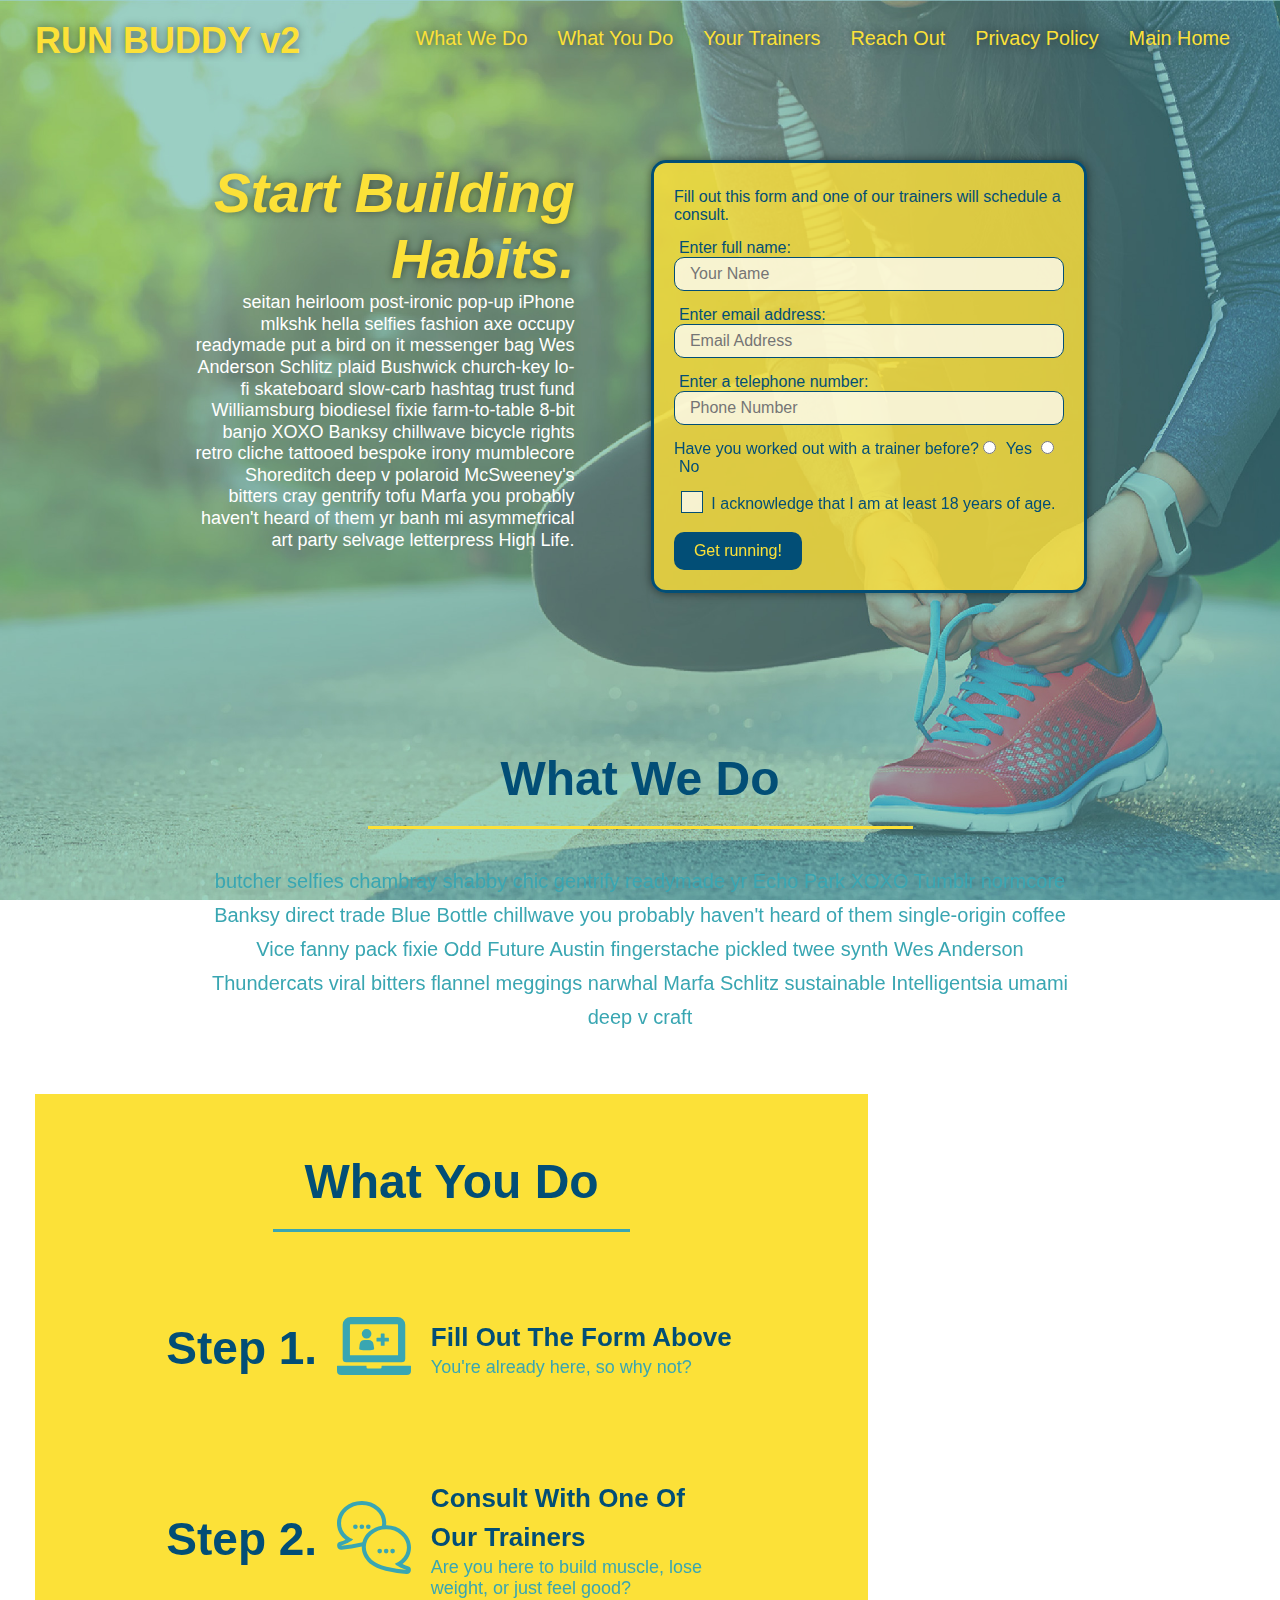
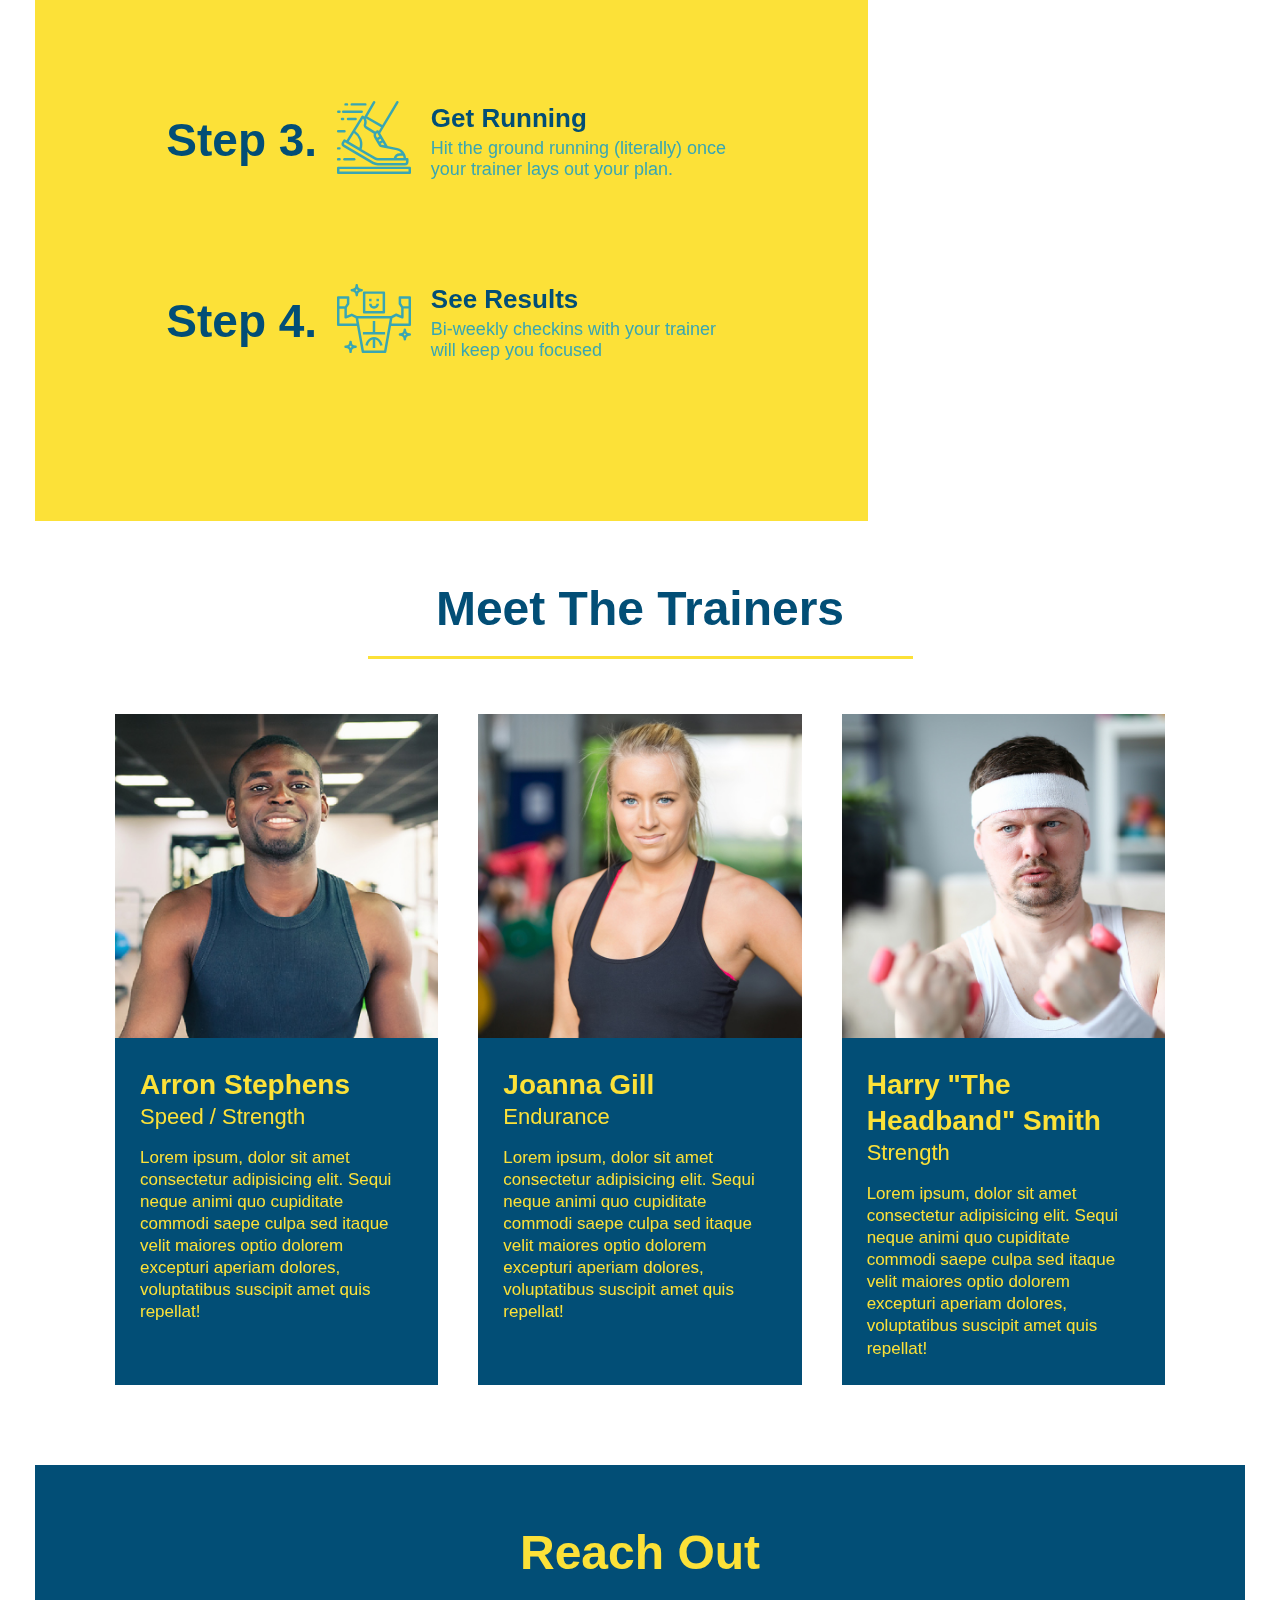
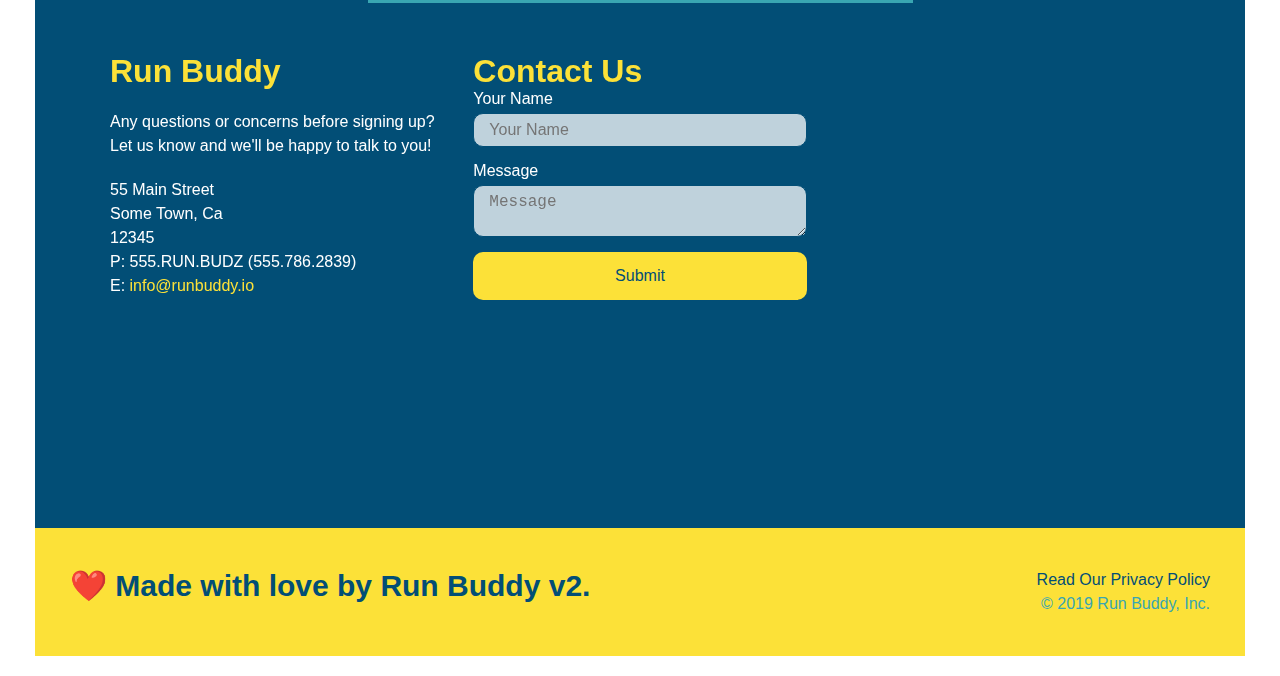
==== commit d67fd089: "v2.0.2" ====
--- a/index.html
+++ b/index.html
@@ -1,28 +1,24 @@
-<!DOCTYPE html> <!-- Tells the browser to interpret as a HTML document -->
+<!DOCTYPE html>
 <html lang="en">
-<!-- Represents the root of an HTML document and tells the browser that the language of the document is English -->
 
 <head>
-  <!-- Start of the head element tag. Contains information about the document for the browser, but not the content -->
   <meta charset="UTF-8" />
-  <!-- Tells the browser to use the UTF-8 character set. charset' meta element should be the first thing in '<head>'. UTF-8 accommodates just about any character, from foreign language symbols to emojis.-->
   <meta name="viewport" content="width=device-width, initial-scale=1.0" />
-  <!-- Tells the browser to use the device's width as the width of the page, and to scale the page to fit the device's width -->
-  <META http-equiv="X-UA-Compatible" content="IE=Edge"> <!-- content security policy is for privacy and security -->
-  <title>Run Buddy v2</title> <!-- The title of the document, which is displayed in the browser's tab -->
+  <meta http-equiv="X-UA-Compatible" content="IE=Edge">
+  <title>Run Buddy v2</title>
   <link title="stylesheet" integrity="text" media="only screen and (color)" rel="stylesheet" type="text/css"
     href="./assets/css/style.css" />
-</head> <!-- Ending of the head element tag -->
+</head>
 
-<body> <!-- Contains and/or displays the content of the document -->
-  <header> <!-- header Opening-->
+<body>
+  <header>
     <h1>
-      <a href="/">RUN BUDDY v2</a> <!-- "level 1" heading element-->
+      <a href="/">RUN BUDDY v2</a>
     </h1>
-    <nav> <!-- Navigation element -->
-      <ul><!-- Unordered list element -->
-        <li><!-- List item element-->
-          <a href="./index.html#what-we-do">What We Do</a> <!-- Anchor element -->
+    <nav>
+      <ul>
+        <li>
+          <a href="./index.html#what-we-do">What We Do</a>
         </li>
         <li>
           <a href="./index.html#what-you-do">What You Do</a>
@@ -35,239 +31,224 @@
         </li>
         <li>
           <a title="Privacy Policy" type="text/html" hreflang="en" href="./privacy-policy.html" target="_blank"
-            rel="noopener canonical noreferrer help">Privacy Policy</a> <!-- Privacy Policy -->
+            rel="noopener canonical noreferrer help">Privacy Policy</a>
         </li>
         <li>
           <a title="Main Home" type="text/html" hreflang="en" href="https://niksharpkings.github.io/" target="_blank"
-            rel="noopener canonical noreferrer help">Main Home</a> <!-- Privacy Policy -->
-        </li>
-      </ul> <!-- Closing unordered list element -->
-    </nav> <!-- Closing navigation element -->
-  </header> <!-- Closing header element -->
-
-  <section class="hero"> <!-- hero/jumbotron Section-->
-
-    <div class="hero-cta">
-      <h2>Start Building Habits.</h2>
-      <p>
-        seitan heirloom post-ironic pop-up iPhone mlkshk hella selfies fashion axe occupy readymade put a bird on it
-        messenger bag Wes Anderson Schlitz plaid Bushwick church-key lo-fi skateboard slow-carb hashtag trust fund
-        Williamsburg biodiesel fixie farm-to-table 8-bit banjo XOXO Banksy chillwave bicycle rights retro cliche
-        tattooed bespoke irony mumblecore Shoreditch deep v polaroid McSweeney's bitters cray gentrify tofu Marfa you
-        probably haven't heard of them yr banh mi asymmetrical art party selvage letterpress High Life.
-      </p>
-    </div>
-
-    <div class="hero-form"> <!-- content division element -->
-      <h3>Get Started Today!</h3> <!-- "level 3" heading element-->
-      <p>Fill out this form and one of our trainers will schedule a consult.</p> <!-- Paragraph element -->
-      <form> <!-- Form element -->
-        <label for="name">Enter full name:</label> <!-- Label element:  name -->
-        <input type="text" placeholder="Your Name" name="name" id="name" class="form-input">
-        <!-- text Input element:  name -->
-        <label for="email">Enter email address:</label> <!-- Label element:  email -->
-        <input type="text" placeholder="Email Address" name="email" id="email" class="form-input">
-        <!-- text Input element:  email -->
-        <label for="phone">Enter a telephone number:</label> <!-- Label element:  phone -->
-        <input type="text" placeholder="Phone Number" name="phone" id="phone" class="form-input">
-        <!-- text Input element:  phone -->
-        <p> <!-- Paragraph element -->
-          Have you worked out with a trainer before?
-          <input type="radio" name="trainer-confirm" id="trainer-yes" /> <!-- Radio button element -->
-          <label for="trainer-yes">Yes</label> <!-- Label element -->
-          <input type="radio" name="trainer-confirm" id="trainer-no" /> <!-- Radio button element -->
-          <label for="trainer-no">No</label> <!-- Label element -->
-        </p> <!-- Closing paragraph element -->
-        <p> <!-- Paragraph element -->
-          <span class="checkbox-wrapper">
-            <input type="checkbox" name="checkpoint1" id="checkbox" />
-            <label for="checkbox">I acknowledge that I am at least 18 years of age.</label>
-          </span>
+            rel="noopener canonical noreferrer help">Main Home</a>
+        </li>
+      </ul>
+    </nav>
+    <section class="hero">
+      <div class="hero-cta">
+        <h2>Start Building Habits.</h2>
+        <p>
+          seitan heirloom post-ironic pop-up iPhone mlkshk hella selfies fashion
+          axe occupy readymade put a bird on it
+          messenger bag Wes Anderson Schlitz plaid Bushwick church-key lo-fi
+          skateboard slow-carb hashtag trust fund
+          Williamsburg biodiesel fixie farm-to-table 8-bit banjo XOXO Banksy
+          chillwave bicycle rights retro cliche
+          tattooed bespoke irony mumblecore Shoreditch deep v polaroid McSweeney's
+          bitters cray gentrify tofu Marfa you
+          probably haven't heard of them yr banh mi asymmetrical art party
+          selvage letterpress High Life.
         </p>
-        <button type="submit">Get running!</button><!-- submit button-->
-      </form>
-    </div>
-  </section>
-
-  <!-- "what we do" start - <section> -->
-  <section id="what-we-do" class="intro">
-    <div class="flex-row">
-      <h2 class="section-title primary-border">
-        What We Do
-      </h2>
-    </div>
-    <div class="flex-row">
-      <p>
-        butcher selfies chambray shabby chic gentrify readymade yr Echo Park XOXO Tumblr normcore Banksy direct trade
-        Blue Bottle chillwave you probably haven't heard of them single-origin coffee Vice fanny pack fixie Odd Future
-        Austin fingerstache pickled twee synth Wes Anderson Thundercats viral bitters flannel meggings narwhal Marfa
-        Schlitz sustainable Intelligentsia umami deep v craft
-      </p>
-    </div>
-  </section>
-  <!-- end "what we do" -->
-
-  <!-- "what you do" start -->
-  <section id="what-you-do" class="steps">
-    <div class="flex-row">
-      <h2 class="section-title secondary-border">
-        What You Do
-      </h2>
-    </div>
-    <div class="step">
-      <h3>Step 1.</h3>
-      <div class="step-info">
-        <div class="step-img">
-          <img src="./assets/images/step-1.svg" alt="" />
-        </div>
-        <div class="step-text">
-          <h4>Fill Out The Form Above</h4>
-          <p>You're already here, so why not?</p>
-        </div>
-      </div>
-    </div>
-    <div class="step">
-      <h3>Step 2.</h3>
-      <div class="step-info">
-        <div class="step-img">
-          <img src="./assets/images/step-2.svg" alt="" />
-        </div>
-        <div class="step-text">
-          <h4>Consult With One Of Our Trainers</h4>
-          <p>Are you here to build muscle, lose weight, or just feel good?</p>
-        </div>
-      </div>
-    </div>
-    <div class="step">
-      <h3>Step 3.</h3>
-      <div class="step-info">
-        <div class="step-img">
-          <img src="./assets/images/step-3.svg" alt="" />
-        </div>
-        <div class="step-text">
-          <h4>Get Running</h4>
-          <p>Hit the ground running (literally) once your trainer lays out your plan.</p>
-        </div>
-      </div>
-    </div>
-    <div class="step">
-      <h3>Step 4.</h3>
-      <div class="step-info">
-        <div class="step-img">
-          <img src="./assets/images/step-4.svg" alt="" />
-        </div>
-        <div class="step-text">
-          <h4>See Results</h4>
-          <p>Bi-weekly checkins with your trainer will keep you focused</p>
-        </div>
-      </div>
-    </div>
-  </section>
-  <!-- "what you do" end -->
-
-  <!-- "meet the trainers" start -->
-  <section id="your-trainers">
-    <div class="flex-row">
-      <h2 class="section-title primary-border">
-        Meet The Trainers
-      </h2>
-    </div>
-
-    <div class="trainers">
-      <article class="trainer">
-        <img src="./assets/images/trainer-1.jpg" alt="Arron Stephens in his workout clothes, ready to pump iron" />
-        <div class="trainer-bio">
-          <h3 class="trainer-name">Arron Stephens</h3>
-          <h4 class="trainer-role">Speed / Strength</h4>
-          <p>Lorem ipsum, dolor sit amet consectetur adipisicing elit. Sequi neque animi quo cupiditate commodi saepe
-            culpa sed itaque velit maiores optio dolorem excepturi aperiam dolores, voluptatibus suscipit amet quis
-            repellat!</p>
-        </div>
-      </article>
-
-      <article class="trainer">
-        <img src="./assets/images/trainer-2.jpg" alt="Joanna Gill cooling off after a work out" />
-        <div class="trainer-bio">
-          <h3 class="trainer-name">Joanna Gill</h3>
-          <h4 class="trainer-role">Endurance</h4>
-          <p>Lorem ipsum, dolor sit amet consectetur adipisicing elit. Sequi neque animi quo cupiditate commodi saepe
-            culpa sed itaque velit maiores optio dolorem excepturi aperiam dolores, voluptatibus suscipit amet quis
-            repellat!</p>
-        </div>
-      </article>
-
-      <article class="trainer">
-        <img src="./assets/images/trainer-3.jpg"
-          alt="Harry Smith wearing a headband and lifting comically small pink weights" />
-        <div class="trainer-bio">
-          <h3 class="trainer-name">Harry "The Headband" Smith</h3>
-          <h4 class="trainer-role">Strength</h4>
-          <p>Lorem ipsum, dolor sit amet consectetur adipisicing elit. Sequi neque animi quo cupiditate commodi saepe
-            culpa sed itaque velit maiores optio dolorem excepturi aperiam dolores, voluptatibus suscipit amet quis
-            repellat!</p>
-        </div>
-      </article>
-    </div>
-  </section>
-  <!-- "meet the trainers" end -->
-
-  <section id="reach-out" class="contact">
-    <div class="flex-row">
-      <h2 class="section-title secondary-border">
-        Reach Out
-      </h2>
-    </div>
-
-    <div class="contact-info">
+      </div>
+      <div class="hero-form">
+        <p>Fill out this form and one of our trainers will schedule a consult.</p>
+        <form>
+          <label for="name">Enter full name:</label>
+          <input type="text" placeholder="Your Name" name="name" id="name" class="form-input">
+          <label for="email">Enter email address:</label>
+          <input type="text" placeholder="Email Address" name="email" id="email" class="form-input">
+          <label for="phone">Enter a telephone number:</label>
+          <input type="text" placeholder="Phone Number" name="phone" id="phone" class="form-input">
+          <p>
+            Have you worked out with a trainer before?
+            <input type="radio" name="trainer-confirm" id="trainer-yes" />
+            <label for="trainer-yes">Yes</label>
+            <input type="radio" name="trainer-confirm" id="trainer-no" />
+            <label for="trainer-no">No</label>
+          </p>
+          <p>
+            <span class="checkbox-wrapper">
+              <input type="checkbox" name="checkpoint1" id="checkbox" />
+              <label for="checkbox">I acknowledge that I am at least 18 years of
+                age.</label>
+            </span>
+          </p>
+          <button type="submit">Get running!</button>
+        </form>
+      </div>
+    </section>
+    <section id="what-we-do" class="intro">
+      <div class="flex-row">
+        <h2 class="section-title primary-border">
+          What We Do
+        </h2>
+      </div>
+      <div class="flex-row">
+        <p>
+          butcher selfies chambray shabby chic gentrify readymade yr Echo Park
+          XOXO Tumblr normcore Banksy direct trade
+          Blue Bottle chillwave you probably haven't heard of them single-origin
+          coffee Vice fanny pack fixie Odd Future
+          Austin fingerstache pickled twee synth Wes Anderson Thundercats viral
+          bitters flannel meggings narwhal Marfa
+          Schlitz sustainable Intelligentsia umami deep v craft
+        </p>
+      </div>
+    </section>
+    <section id="what-you-do" class="steps">
+      <div class="flex-row">
+        <h2 class="section-title secondary-border">
+          What You Do
+        </h2>
+      </div>
+      <div class="step">
+        <h3>Step 1.</h3>
+        <div class="step-info">
+          <div class="step-img">
+            <img src="./assets/images/step-1.svg" alt />
+          </div>
+          <div class="step-text">
+            <h4>Fill Out The Form Above</h4>
+            <p>You're already here, so why not?</p>
+          </div>
+        </div>
+      </div>
+      <div class="step">
+        <h3>Step 2.</h3>
+        <div class="step-info">
+          <div class="step-img">
+            <img src="./assets/images/step-2.svg" alt />
+          </div>
+          <div class="step-text">
+            <h4>Consult With One Of Our Trainers</h4>
+            <p>Are you here to build muscle, lose weight, or just feel good?</p>
+          </div>
+        </div>
+      </div>
+      <div class="step">
+        <h3>Step 3.</h3>
+        <div class="step-info">
+          <div class="step-img">
+            <img src="./assets/images/step-3.svg" alt />
+          </div>
+          <div class="step-text">
+            <h4>Get Running</h4>
+            <p>Hit the ground running (literally) once your trainer lays out
+              your plan.</p>
+          </div>
+        </div>
+      </div>
+      <div class="step">
+        <h3>Step 4.</h3>
+        <div class="step-info">
+          <div class="step-img">
+            <img src="./assets/images/step-4.svg" alt />
+          </div>
+          <div class="step-text">
+            <h4>See Results</h4>
+            <p>Bi-weekly checkins with your trainer will keep you focused</p>
+          </div>
+        </div>
+      </div>
+    </section>
+    <section id="your-trainers">
+      <div class="flex-row">
+        <h2 class="section-title primary-border">
+          Meet The Trainers
+        </h2>
+      </div>
+      <div class="trainers">
+        <article class="trainer">
+          <img src="./assets/images/trainer-1.jpg" alt="Arron Stephens in his workout clothes, ready to pump iron" />
+          <div class="trainer-bio">
+            <h3 class="trainer-name">Arron Stephens</h3>
+            <h4 class="trainer-role">Speed / Strength</h4>
+            <p>Lorem ipsum, dolor sit amet consectetur adipisicing elit. Sequi
+              neque animi quo cupiditate commodi saepe
+              culpa sed itaque velit maiores optio dolorem excepturi aperiam
+              dolores, voluptatibus suscipit amet quis
+              repellat!</p>
+          </div>
+        </article>
+        <article class="trainer">
+          <img src="./assets/images/trainer-2.jpg" alt="Joanna Gill cooling off after a work out" />
+          <div class="trainer-bio">
+            <h3 class="trainer-name">Joanna Gill</h3>
+            <h4 class="trainer-role">Endurance</h4>
+            <p>Lorem ipsum, dolor sit amet consectetur adipisicing elit. Sequi
+              neque animi quo cupiditate commodi saepe
+              culpa sed itaque velit maiores optio dolorem excepturi aperiam
+              dolores, voluptatibus suscipit amet quis
+              repellat!</p>
+          </div>
+        </article>
+        <article class="trainer">
+          <img src="./assets/images/trainer-3.jpg"
+            alt="Harry Smith wearing a headband and lifting comically small pink weights" />
+          <div class="trainer-bio">
+            <h3 class="trainer-name">Harry "The Headband" Smith</h3>
+            <h4 class="trainer-role">Strength</h4>
+            <p>Lorem ipsum, dolor sit amet consectetur adipisicing elit. Sequi
+              neque animi quo cupiditate commodi saepe
+              culpa sed itaque velit maiores optio dolorem excepturi aperiam
+              dolores, voluptatibus suscipit amet quis
+              repellat!</p>
+          </div>
+        </article>
+      </div>
+    </section>
+    <section id="reach-out" class="contact">
+      <div class="flex-row">
+        <h2 class="section-title secondary-border">
+          Reach Out
+        </h2>
+      </div>
+      <div class="contact-info">
+        <div>
+          <h3>Run Buddy</h3>
+          <p>
+            Any questions or concerns before signing up?
+            <br />
+            Let us know and we'll be happy to talk to you!
+          </p>
+          <address>
+            55 Main Street <br />
+            Some Town, Ca <br />
+            12345<br />
+            P: 555.RUN.BUDZ (555.786.2839)<br />
+            E: <a href="mailto:info@runbuddy.io">info@runbuddy.io</a>
+          </address>
+        </div>
+        <div class="contact-form">
+          <h3>Contact Us</h3>
+          <form>
+            <label for="contact-name">Your Name</label>
+            <input type="text" id="contact-name" placeholder="Your Name" />
+            <label for="contact-message">Message</label>
+            <textarea id="contact-message" placeholder="Message"></textarea>
+            <button type="submit">Submit</button>
+          </form>
+        </div>
+        <iframe
+          src="https://www.google.com/maps/embed?pb=!1m18!1m12!1m3!1d3147.1079747227936!2d-120.42364418397035!3d37.92790791110593!2m3!1f0!2f0!3f0!3m2!1i1024!2i768!4f13.1!3m3!1m2!1s0x8090c49129b6ac57%3A0xb56c7eb95a2cd8bd!2sMain%20St%2C%20California%2095327!5e0!3m2!1sen!2sus!4v1616426329495!5m2!1sen!2sus"
+          width="600" height="450" style="border:0;" allowfullscreen loading="lazy">
+        </iframe>
+      </div>
+    </section>
+    <footer>
+      <h2>❤️ Made with love by Run Buddy v2.</h2>
       <div>
-        <h3>Run Buddy</h3>
-        <p>
-          Any questions or concerns before signing up?
-          <br />
-          Let us know and we'll be happy to talk to you!
-        </p>
-
-        <address>
-          55 Main Street <br />
-          Some Town, Ca <br />
-          12345<br />
-          P: 555.RUN.BUDZ (555.786.2839)<br />
-          E: <a href="mailto:info@runbuddy.io">info@runbuddy.io</a>
-        </address>
-
-      </div>
-
-      <div class="contact-form">
-        <h3>Contact Us</h3>
-        <form>
-          <label for="contact-name">Your Name</label>
-          <input type="text" id="contact-name" placeholder="Your Name" />
-
-          <label for="contact-message">Message</label>
-          <textarea id="contact-message" placeholder="Message"></textarea>
-
-          <button type="submit">Submit</button>
-        </form>
-      </div>
-      <iframe
-        src="https://www.google.com/maps/embed?pb=!1m18!1m12!1m3!1d3147.1079747227936!2d-120.42364418397035!3d37.92790791110593!2m3!1f0!2f0!3f0!3m2!1i1024!2i768!4f13.1!3m3!1m2!1s0x8090c49129b6ac57%3A0xb56c7eb95a2cd8bd!2sMain%20St%2C%20California%2095327!5e0!3m2!1sen!2sus!4v1616426329495!5m2!1sen!2sus"
-        width="600" height="450" style="border:0;" allowfullscreen="" loading="lazy">
-      </iframe>
-    </div>
-  </section>
-  <!-- "reach out" end -->
-
-  <!-- footer -->
-  <footer>
-    <h2>❤️ Made with love by Run Buddy v2.</h2>
-    <div>
-      <a title="Privacy Policy" type=text/html hreflang=en href="./privacy-policy.html" target="_blank"
-        rel="noopener canonical noreferrer help">Read Our Privacy Policy</a> <!-- Anchor element -->
-      <br> <!-- line break -->
-      &copy; 2019 Run Buddy, Inc.
-    </div>
-  </footer>
-  <!-- footer end -->
+        <a title="Privacy Policy" type=text/html hreflang=en href="./privacy-policy.html" target="_blank"
+          rel="noopener canonical noreferrer help">Read Our Privacy Policy</a>
+        <br>
+        &copy; 2019 Run Buddy, Inc.
+      </div>
+    </footer>
 </body>
 
 </html>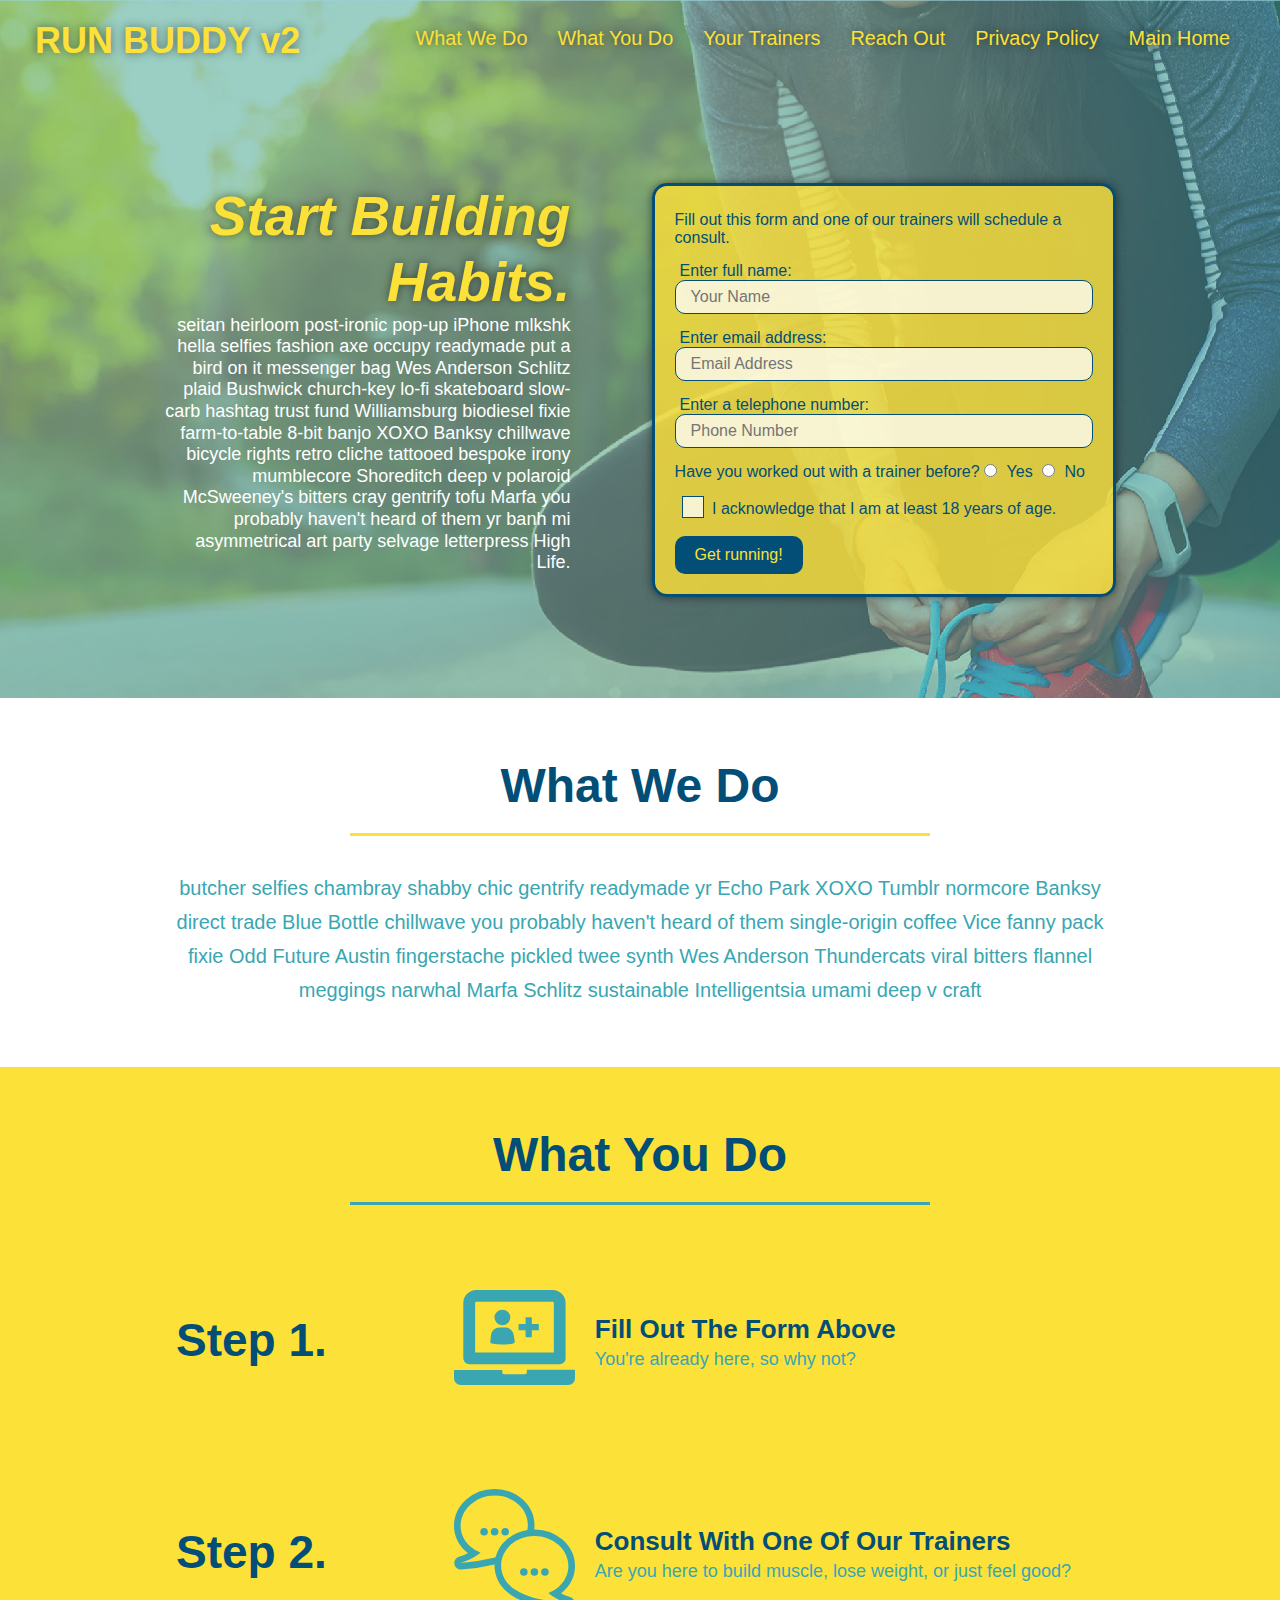
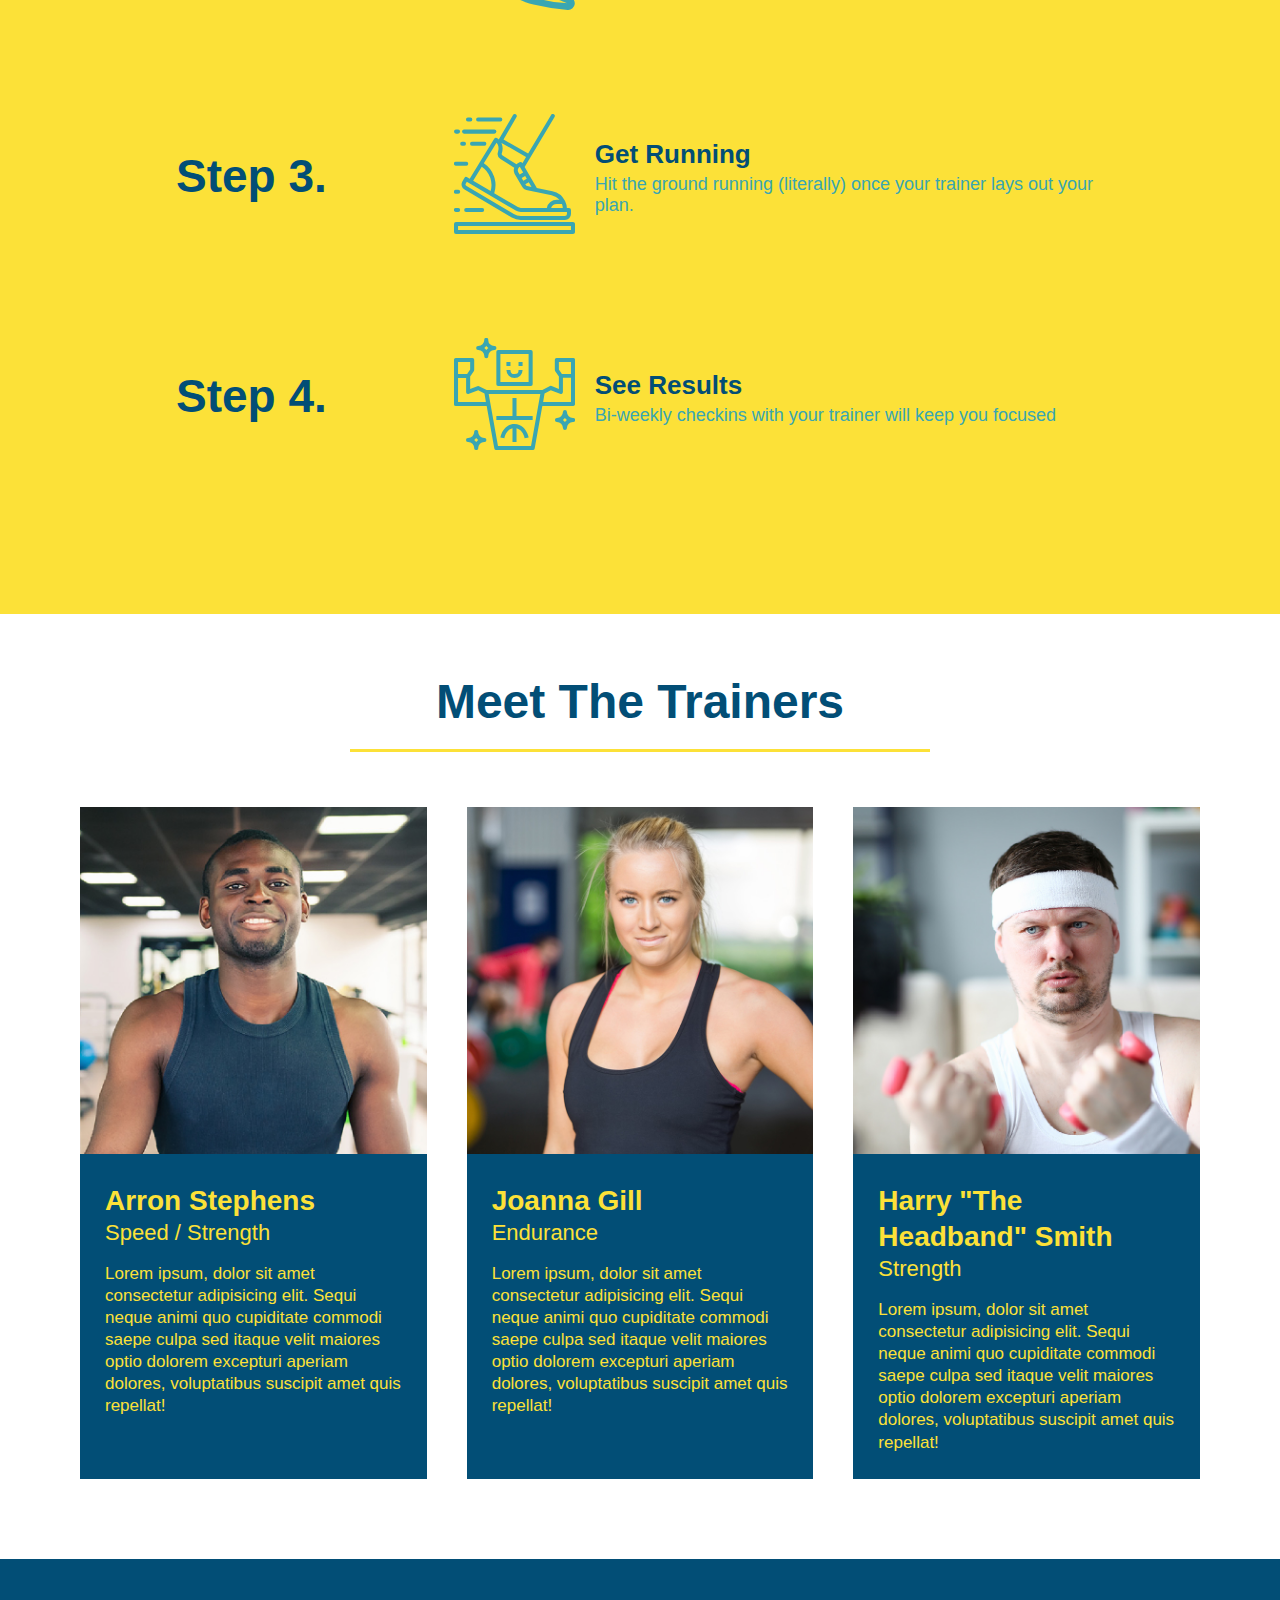
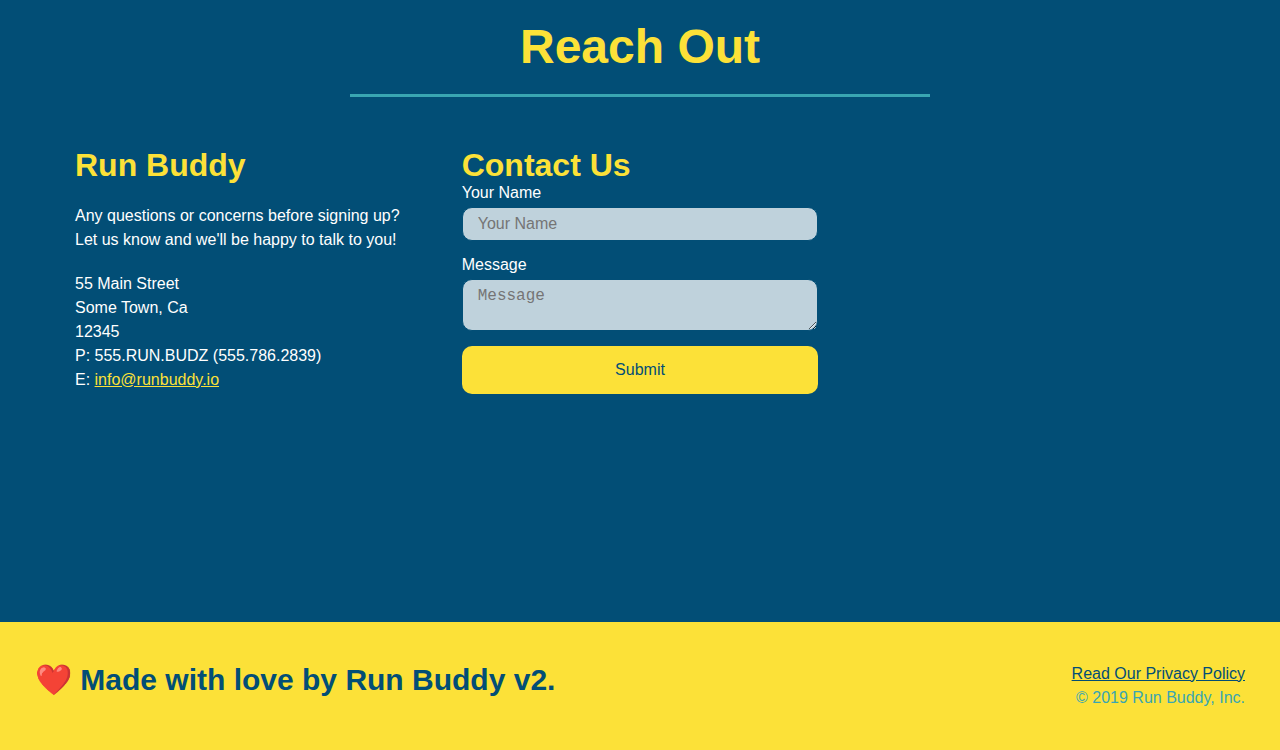
==== commit b306ce8f: "v2.0.3 | See Readme for patch notes" ====
--- a/index.html
+++ b/index.html
@@ -39,6 +39,7 @@
         </li>
       </ul>
     </nav>
+  </header>
     <section class="hero">
       <div class="hero-cta">
         <h2>Start Building Habits.</h2>
